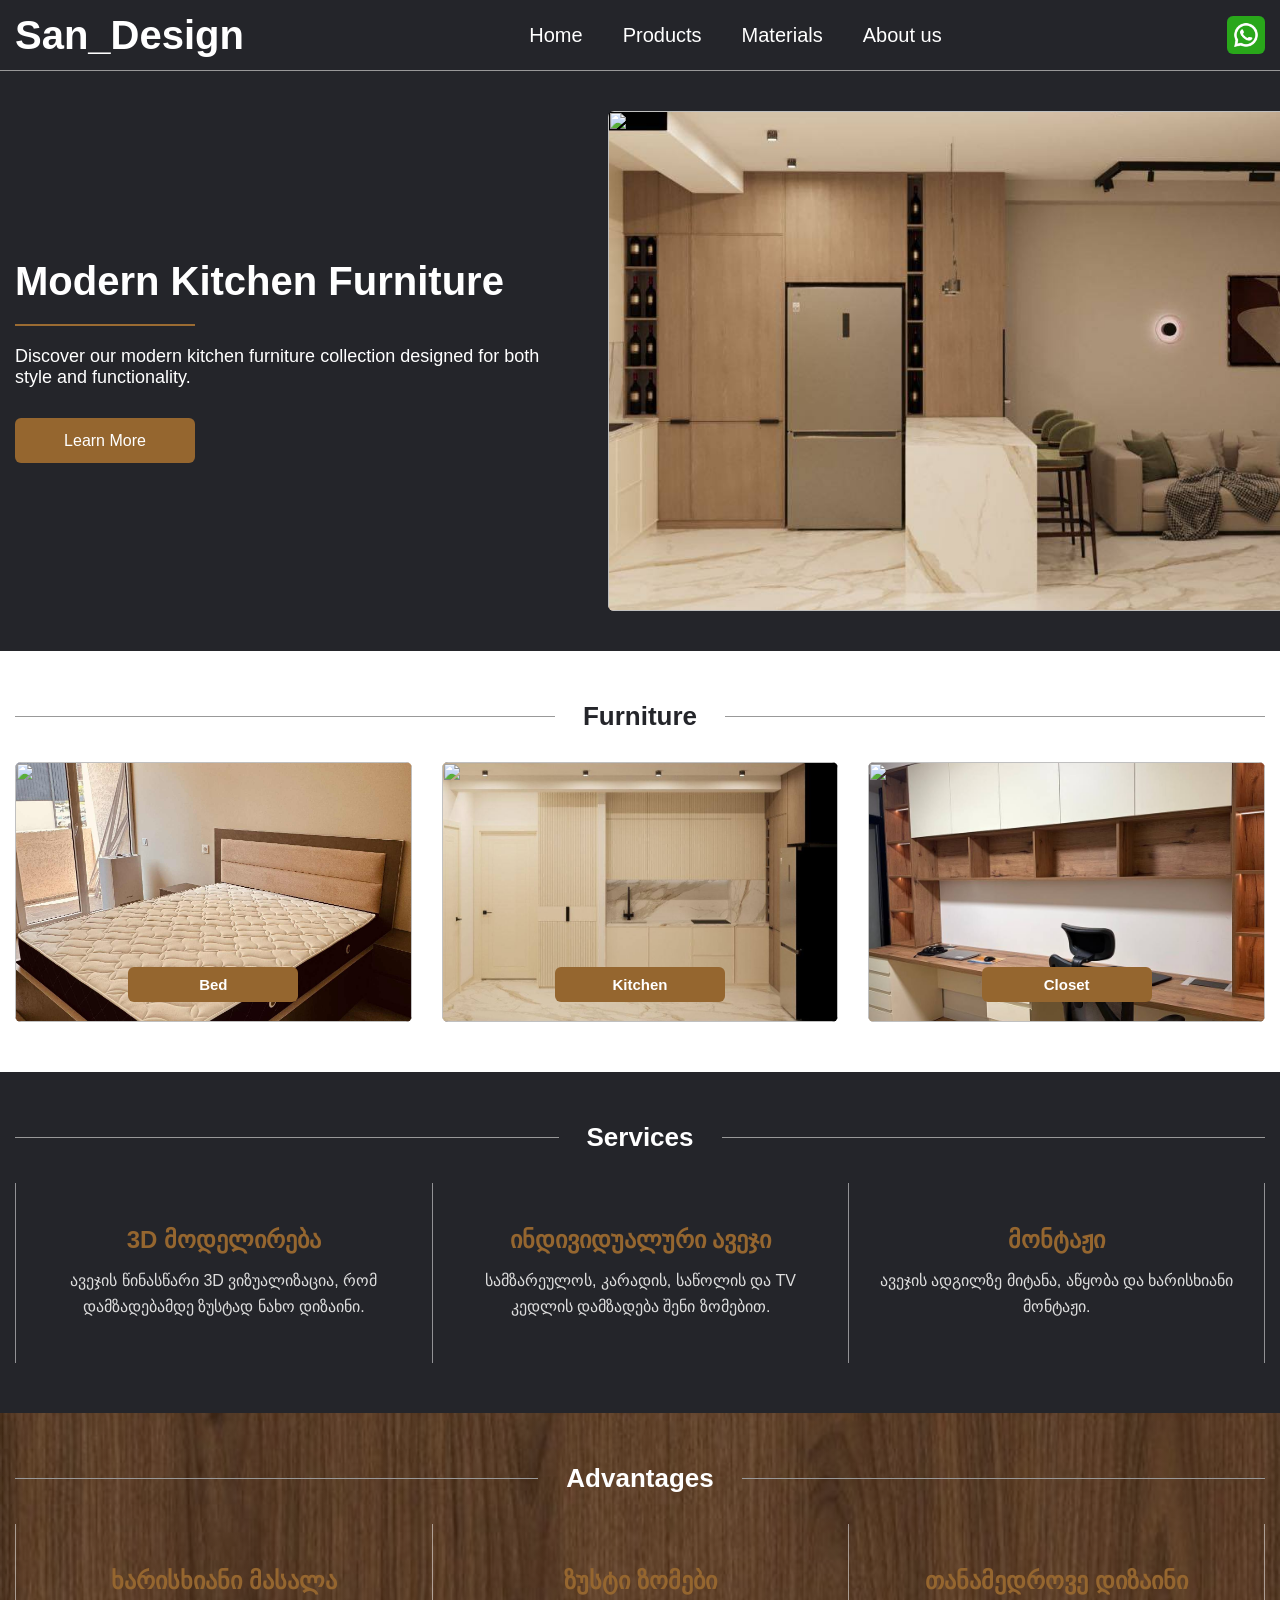
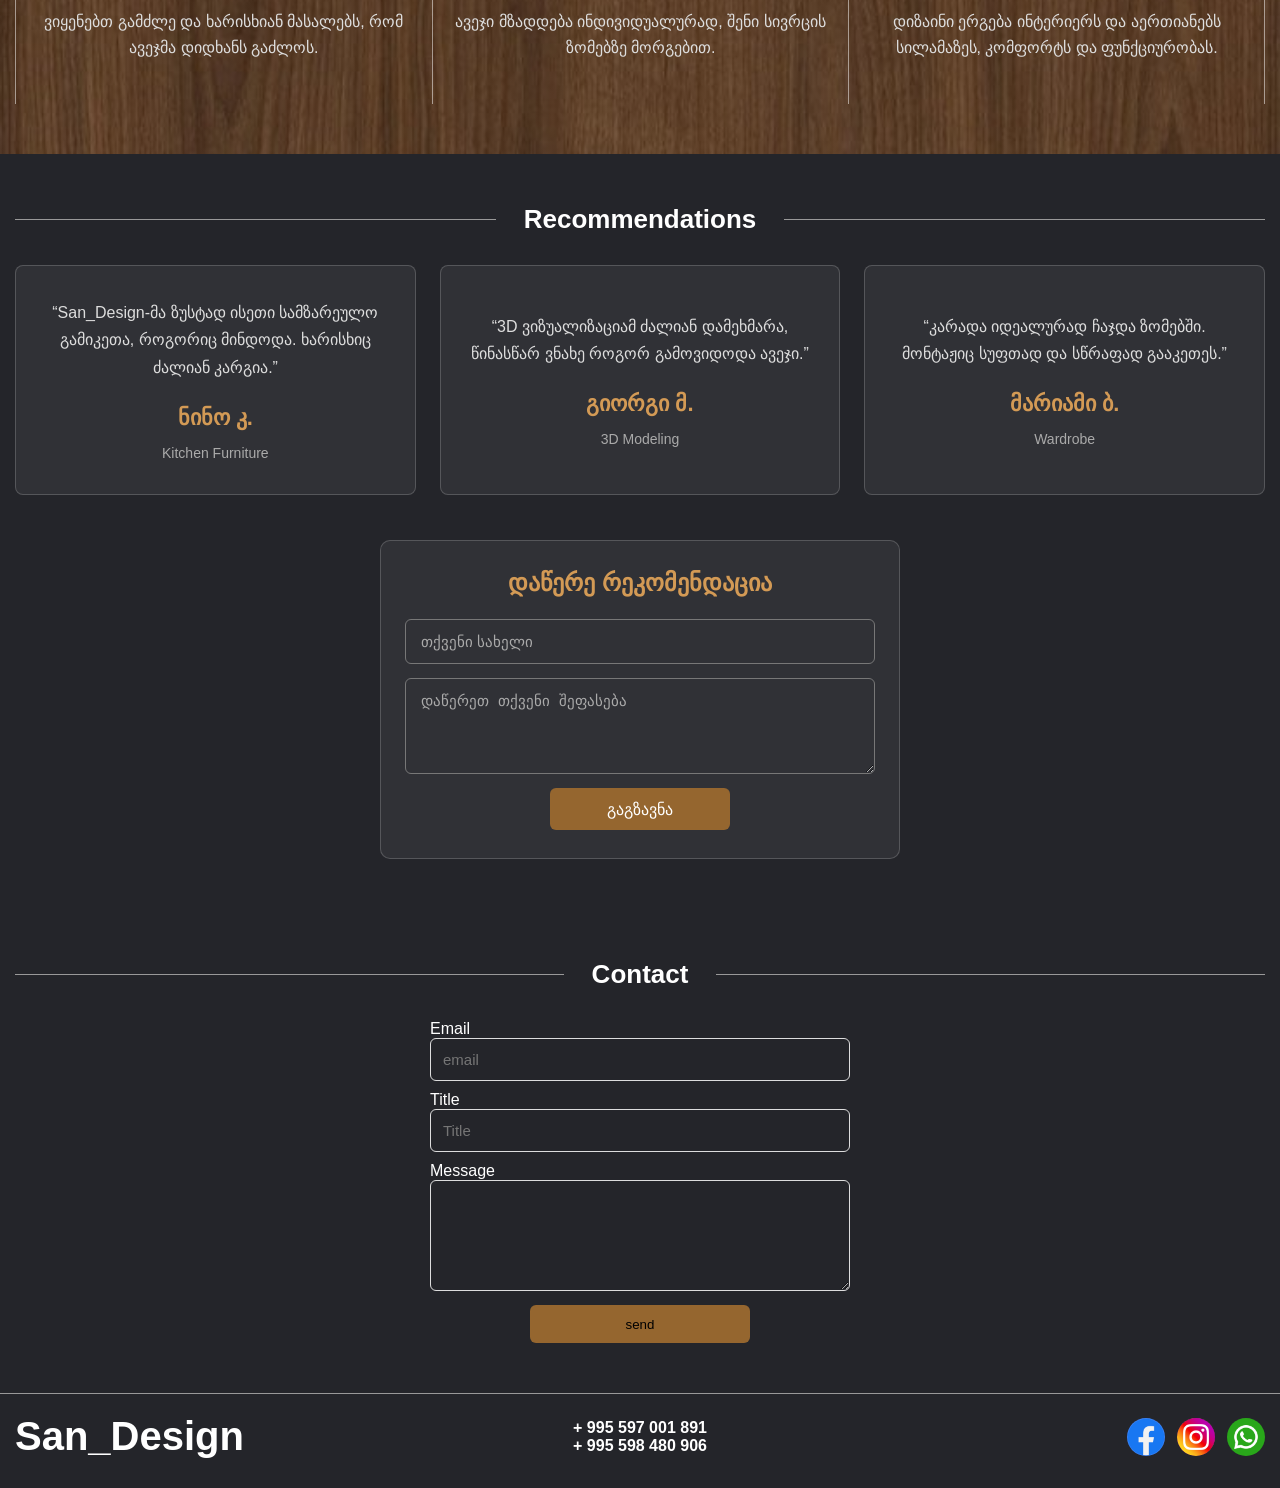
==== index.html @ 6cd6d742 "Update index.html" ====
<!DOCTYPE html>
<html lang="ka">
<head>
  <meta charset="UTF-8" />
  <meta name="viewport" content="width=device-width, initial-scale=1.0" />
  <title>San_Design</title>
  <link rel="stylesheet" href="style.css" />
</head>
<body>

<header class="site-header">
  <div class="container header-inner">
    <a href="#" class="logo">San_Design</a>

    <nav class="nav" aria-label="Main navigation">
      <a href="#">Home</a>
      <a href="#">Products</a>
      <a href="#">Materials</a>
      <a href="#">About us</a>
    </nav>

    <a href="https://wa.me/995597001891" class="whatsapp" aria-label="WhatsApp"></a>
  </div>
</header>

<main>
  <section class="hero">
    <div class="container hero-grid">
      <div class="hero-content">
        <h1>Modern Kitchen Furniture</h1>
        <div class="line"></div>
        <p>Discover our modern kitchen furniture collection   
        designed for both style and functionality.</p>
        <a href="#" class="btn">Learn More</a>
      </div>

      <div class="hero-image">
        <img src="images/kitchen.jpg" alt="" />
      </div>
    </div>
  </section>

  <section class="section light">
  <div class="container">
    <h2 class="section-title">Furniture</h2>

    <div class="cards three">
      <article class="card">
        <img src="images/wardrobe.jpg" alt="" />
        <a href="#" class="small-btn">Bed</a>
      </article>

      <article class="card">
        <img src="images/bed.jpg" alt="" />
        <a href="#" class="small-btn">Kitchen</a>
      </article>

      <article class="card">
        <img src="images/closet.jpg" alt="" />
        <a href="#" class="small-btn">Closet</a>
      </article>
    </div>
  </div>
</section>

<section class="section dark">
  <div class="container">
    <h2 class="section-title">Services</h2>

    <div class="features">
      <article class="feature service-card">
        <h3>3D მოდელირება</h3>
        <p>ავეჯის წინასწარი 3D ვიზუალიზაცია, რომ დამზადებამდე ზუსტად ნახო დიზაინი.</p>
      </article>

      <article class="feature service-card">
        <h3>ინდივიდუალური ავეჯი</h3>
        <p>სამზარეულოს, კარადის, საწოლის და TV კედლის დამზადება შენი ზომებით.</p>
      </article>

      <article class="feature service-card">
        <h3>მონტაჟი</h3>
        <p>ავეჯის ადგილზე მიტანა, აწყობა და ხარისხიანი მონტაჟი.</p>
      </article>
    </div>
  </div>
</section>

  <section class="section wood">
  <div class="container">
    <h2 class="section-title">Advantages</h2>

    <div class="features">
      <article class="feature service-card">
        <h3>ხარისხიანი მასალა</h3>
        <p>ვიყენებთ გამძლე და ხარისხიან მასალებს, რომ ავეჯმა დიდხანს გაძლოს.</p>
      </article>

      <article class="feature service-card">
        <h3>ზუსტი ზომები</h3>
        <p>ავეჯი მზადდება ინდივიდუალურად, შენი სივრცის ზომებზე მორგებით.</p>
      </article>

      <article class="feature service-card">
        <h3>თანამედროვე დიზაინი</h3>
        <p>დიზაინი ერგება ინტერიერს და აერთიანებს სილამაზეს, კომფორტს და ფუნქციურობას.</p>
      </article>
    </div>
  </div>
</section>

<section class="section dark">
  <div class="container">
    <h2 class="section-title">Recommendations</h2>

    <div class="recommendations">
      <article class="recommend-card">
        <p>
          “San_Design-მა ზუსტად ისეთი სამზარეულო გამიკეთა, როგორიც მინდოდა.
          ხარისხიც ძალიან კარგია.”
        </p>

        <h3>ნინო კ.</h3>
        <span>Kitchen Furniture</span>
      </article>

      <article class="recommend-card">
        <p>
          “3D ვიზუალიზაციამ ძალიან დამეხმარა, წინასწარ ვნახე როგორ გამოვიდოდა
          ავეჯი.”
        </p>

        <h3>გიორგი მ.</h3>
        <span>3D Modeling</span>
      </article>

      <article class="recommend-card">
        <p>
          “კარადა იდეალურად ჩაჯდა ზომებში. მონტაჟიც სუფთად და სწრაფად გააკეთეს.”
        </p>

        <h3>მარიამი ბ.</h3>
        <span>Wardrobe</span>
      </article>
    </div>

    <form class="review-form">
      <h3>დაწერე რეკომენდაცია</h3>

      <input type="text" placeholder="თქვენი სახელი" />

      <textarea rows="4" placeholder="დაწერეთ თქვენი შეფასება"></textarea>

      <button type="submit">გაგზავნა</button>
    </form>
  </div>
</section>

  <section class="section dark contact-section">
    <div class="container">
      <h2 class="section-title">Contact</h2>

      <form class="contact-form">
        <label>
          <span class="sr-only">Email</span>
          <input type="email" placeholder="email" />
        </label>

        <label>
          <span class="sr-only">Title</span>
          <input type="text" placeholder="Title" />
        </label>

        <label>
          <span class="sr-only">Message</span>
          <textarea rows="5"></textarea>
        </label>

        <button type="submit" class="btn form-btn">send</button>
      </form>
    </div>
  </section>
</main>

<footer class="site-footer">
  <div class="container footer-inner">
    <a href="#" class="logo">San_Design</a>

    <address class="phones">
       + 995 597 001 891<br/>
       + 995 598 480 906
    </address>

    <div class="socials">
      <a href="https://www.facebook.com/chveniaveji" aria-label="Facebook"></a>
      <a href="https://www.instagram.com/san_design_wood/" aria-label="Instagram"></a>
      <a href="https://wa.me/995597001891" aria-label="WhatsApp"></a>
    </div>
  </div>
</footer>

</body>
</html>
</html>
---- style.css ----
* {
  margin: 0;
  padding: 0;
  box-sizing: border-box;
}

body {
  background: #24252a;
  color: #fff;
  font-family: Arial, sans-serif;
}

a {
  text-decoration: none;
  color: inherit;
}

.container {
  width: min(100% - 30px, 1280px);
  margin: 0 auto;
}

/* HEADER */

.site-header {
  border-bottom: 1px solid #999;
  background: #24252a;
}

.header-inner {
  min-height: 70px;
  display: flex;
  align-items: center;
  justify-content: space-between;
}

.logo {
  font-size: 40px;
  font-weight: 800;
}

.nav {
  display: flex;
  gap: 40px;
}

.nav a {
  font-size: 20px;
}

.whatsapp {
  width: 38px;
  height: 38px;
  background: #22c55e url("images/whatsapp.png") center / 100% no-repeat;
  border-radius: 6px;
}

/* HERO */

.hero {
  padding: 40px 0;
}

.hero-grid {
  display: grid;
  grid-template-columns: 45% 55%;
  align-items: center;
  gap: 30px;
}

.hero-content h1 {
  font-size: 40px;
  margin-bottom: 20px;
}

.line {
  width: 180px;
  height: 2px;
  background: #9a6b32;
  margin-bottom: 20px;
}

.hero-content p {
  font-size: 18px;
  margin-bottom: 30px;
}

.btn {
  width: 180px;
  height: 45px;
  background: #95662f;
  border-radius: 6px;
  text-align: center;

  display: flex;
  align-items: center;
  justify-content: center;

  transition: 0.6s;
}

.btn:hover {
  background: #3f2607;
}

.hero-image {
  height: 500px;
  background: url("images/1.jpg") center / cover no-repeat;
  border-radius: 6px;
  overflow: hidden;
}

.hero-image img {
  width: 100%;
  height: 100%;
  object-fit: cover;
  display: block;
}

/* SECTIONS */

.section {
  padding: 50px 0;
}

.light {
  background: #ffffff;
  color: #24252a;
}

.dark {
  background: #24252a;
}

.wood {
  background:
    linear-gradient(
      rgba(50, 30, 10, 0.35),
      rgba(50, 30, 10, 0.35)
    ),
    url("images/foni.jpg") center / cover no-repeat;
}

.section-title {
  display: flex;
  align-items: center;
  justify-content: center;
  gap: 28px;
  font-size: 26px;
  margin-bottom: 30px;
  text-align: center;
}

.section-title::before,
.section-title::after {
  content: "";
  flex: 1;
  height: 1px;
  background: #999;
  opacity: 1;
}

/* FURNITURE */

.cards {
  display: grid;
  gap: 30px;
}

.three {
  grid-template-columns: repeat(3, 1fr);
}

.card {
  position: relative;
  height: 260px;
  border-radius: 6px;
  overflow: hidden;
  background-size: cover;
  background-position: center;
  background-repeat: no-repeat;
  
}

.card img {
  width: 100%;
  height: 100%;
  object-fit: cover;
  display: block;
}

/* თუ img არ გამოჩნდა, background ფოტოებიც იმუშავებს */
.cards .card:nth-child(1) {
  background-image: url("images/2.jpg");
}

.cards .card:nth-child(2) {
  background-image: url("images/3.jpg");
}

.cards .card:nth-child(3) {
  background-image: url("images/4.jpg");
}

.small-btn {
  width: 170px;
  height: 35px;
  background: #95662f;
  border-radius: 6px;
  position: absolute;
  left: 50%;
  bottom: 20px;
  transform: translateX(-50%);

  display: flex;
  align-items: center;
  justify-content: center;

  color: #fff;
  font-size: 15px;
  font-weight: 700;

  transition: 0.6s;
}

.small-btn:hover {
  background: #3f2607;
}

/* SERVICES / ADVANTAGES */

.features {
  display: grid;
  grid-template-columns: repeat(3, 1fr);
  min-height: 180px;
}

.feature {
  min-height: 180px;
  border-left: 1px solid rgba(255, 255, 255, 0.5);
}

.feature:last-child {
  border-right: 1px solid rgba(255, 255, 255, 0.5);
}

/* SERVICES CARDS */

.service-card {
  padding: 28px 22px;
  display: flex;
  flex-direction: column;
  justify-content: center;
  gap: 14px;
  text-align: center;
  transition: 0.5s;
}

.service-card h3 {
  font-size: 24px;
  color: #95662f;
}

.service-card p {
  font-size: 16px;
  line-height: 1.6;
  color: #ddd;
}

.service-card:hover {
  background: rgba(149, 102, 47, 0.15);
}

/* ADVANTAGES */

.advantages {
  gap: 24px;
}

.advantage-card {
  min-height: 210px;
  padding: 30px 24px;
  border: 1px solid rgba(255, 255, 255, 0.5);
  border-radius: 8px;
  background: rgba(36, 37, 42, 0.55);
  backdrop-filter: blur(3px);
  text-align: center;

  display: flex;
  flex-direction: column;
  justify-content: center;
  gap: 14px;

  transition: 0.5s;
}

.advantage-card h3 {
  font-size: 24px;
  color: #d39a55;
}

.advantage-card p {
  font-size: 16px;
  line-height: 1.6;
  color: #f1f1f1;
}

.advantage-card:hover {
  background: rgba(149, 102, 47, 0.35);
  transform: translateY(-6px);
}

/* RECOMMENDATIONS */

.recommendations {
  display: grid;
  grid-template-columns: repeat(3, 1fr);
  gap: 24px;
}

.recommend-card {
  min-height: 230px;
  padding: 30px 24px;
  border-radius: 8px;
  background: rgba(255, 255, 255, 0.06);
  border: 1px solid rgba(255, 255, 255, 0.18);
  text-align: center;

  display: flex;
  flex-direction: column;
  justify-content: center;
  gap: 14px;

  transition: 0.5s;
}

.recommend-card p {
  font-size: 16px;
  line-height: 1.7;
  color: #ddd;
}

.recommend-card h3 {
  font-size: 22px;
  color: #d39a55;
  margin-top: 10px;
}

.recommend-card span {
  font-size: 14px;
  color: #aaa;
}

.recommend-card:hover {
  background: rgba(149, 102, 47, 0.18);
  transform: translateY(-6px);
}

/* REVIEW FORM */

.review-form {
  max-width: 520px;
  margin: 45px auto 0;
  padding: 28px 24px;
  border-radius: 10px;
  background: rgba(255, 255, 255, 0.06);
  border: 1px solid rgba(255, 255, 255, 0.18);

  display: grid;
  gap: 14px;
}

.review-form h3 {
  text-align: center;
  font-size: 24px;
  color: #d39a55;
  margin-bottom: 8px;
}

.review-form input,
.review-form textarea {
  width: 100%;
  padding: 13px 15px;
  border-radius: 6px;
  border: 1px solid #777;
  background: transparent;
  color: #fff;
  font-size: 15px;
  outline: none;
}

.review-form input::placeholder,
.review-form textarea::placeholder {
  color: #aaa;
}

.review-form input:focus,
.review-form textarea:focus {
  border-color: #d39a55;
}

.review-form button {
  width: 180px;
  height: 42px;
  margin: 0 auto;
  border: none;
  border-radius: 6px;
  background: #95662f;
  color: #fff;
  font-size: 16px;
  cursor: pointer;
  transition: 0.5s;
}

.review-form button:hover {
  background: #3f2607;
}

/* CONTACT */

.contact-form {
  width: 420px;
  margin: 0 auto;
  display: grid;
  gap: 10px;
}

input,
textarea {
  width: 100%;
  background: transparent;
  border: 1px solid #ddd;
  border-radius: 6px;
  color: #fff;
  padding: 12px;
  font-size: 15px;
}

.form-btn {
  width: 220px;
  height: 38px;
  background: #95662f;
  border: none;
  border-radius: 6px;
  margin: 0 auto;
  cursor: pointer;
}

/* FOOTER */

.site-footer {
  border-top: 1px solid #999;
  padding: 20px 0;
}

.footer-inner {
  display: grid;
  grid-template-columns: 1fr auto 1fr;
  align-items: center;
}

.phones {
  font-style: normal;
  font-size: 16px;
  font-weight: 700;
}

.socials {
  display: flex;
  justify-content: flex-end;
  gap: 12px;
}

.socials a {
  width: 38px;
  height: 38px;
  border-radius: 50%;
  display: block;
  background: #3b82f6 url("images/facebook.png") center / 100% no-repeat;
}

.socials a:nth-child(2) {
  background: #ec4899 url("images/instagram.png") center / 100% no-repeat;
}

.socials a:nth-child(3) {
  background: #22c55e url("images/whatsapp.png") center / 100% no-repeat;
}

/* MOBILE */

@media (max-width: 768px) {
  .logo {
    font-size: 28px;
  }

  .nav {
    display: none;
  }

  .hero {
    padding: 30px 0;
  }

  .hero-grid {
    grid-template-columns: 1fr;
  }

  .hero-image {
    height: 280px;
  }

  .three {
    grid-template-columns: 1fr;
  }

  .features {
    grid-template-columns: 1fr;
    gap: 20px;
  }

  .feature {
    min-height: 100px;
    border: 1px solid rgba(255, 255, 255, 0.95);
  }

  .feature:last-child {
    border-right: 1px solid rgba(255, 255, 255, 0.95);
  }

  .service-card {
    min-height: 150px;
  }

  .advantage-card {
    min-height: 160px;
  }

  .advantage-card:hover {
    transform: none;
  }

  .recommendations {
    grid-template-columns: 1fr;
  }

  .recommend-card {
    min-height: 190px;
  }

  .recommend-card:hover {
    transform: none;
  }

  .review-form {
    max-width: 100%;
    padding: 24px 18px;
  }

  .review-form button {
    width: 100%;
  }

  .contact-form {
    width: 100%;
  }

  .footer-inner {
    grid-template-columns: 1fr;
    gap: 20px;
    text-align: center;
  }

  .socials {
    justify-content: center;
  }

  
}
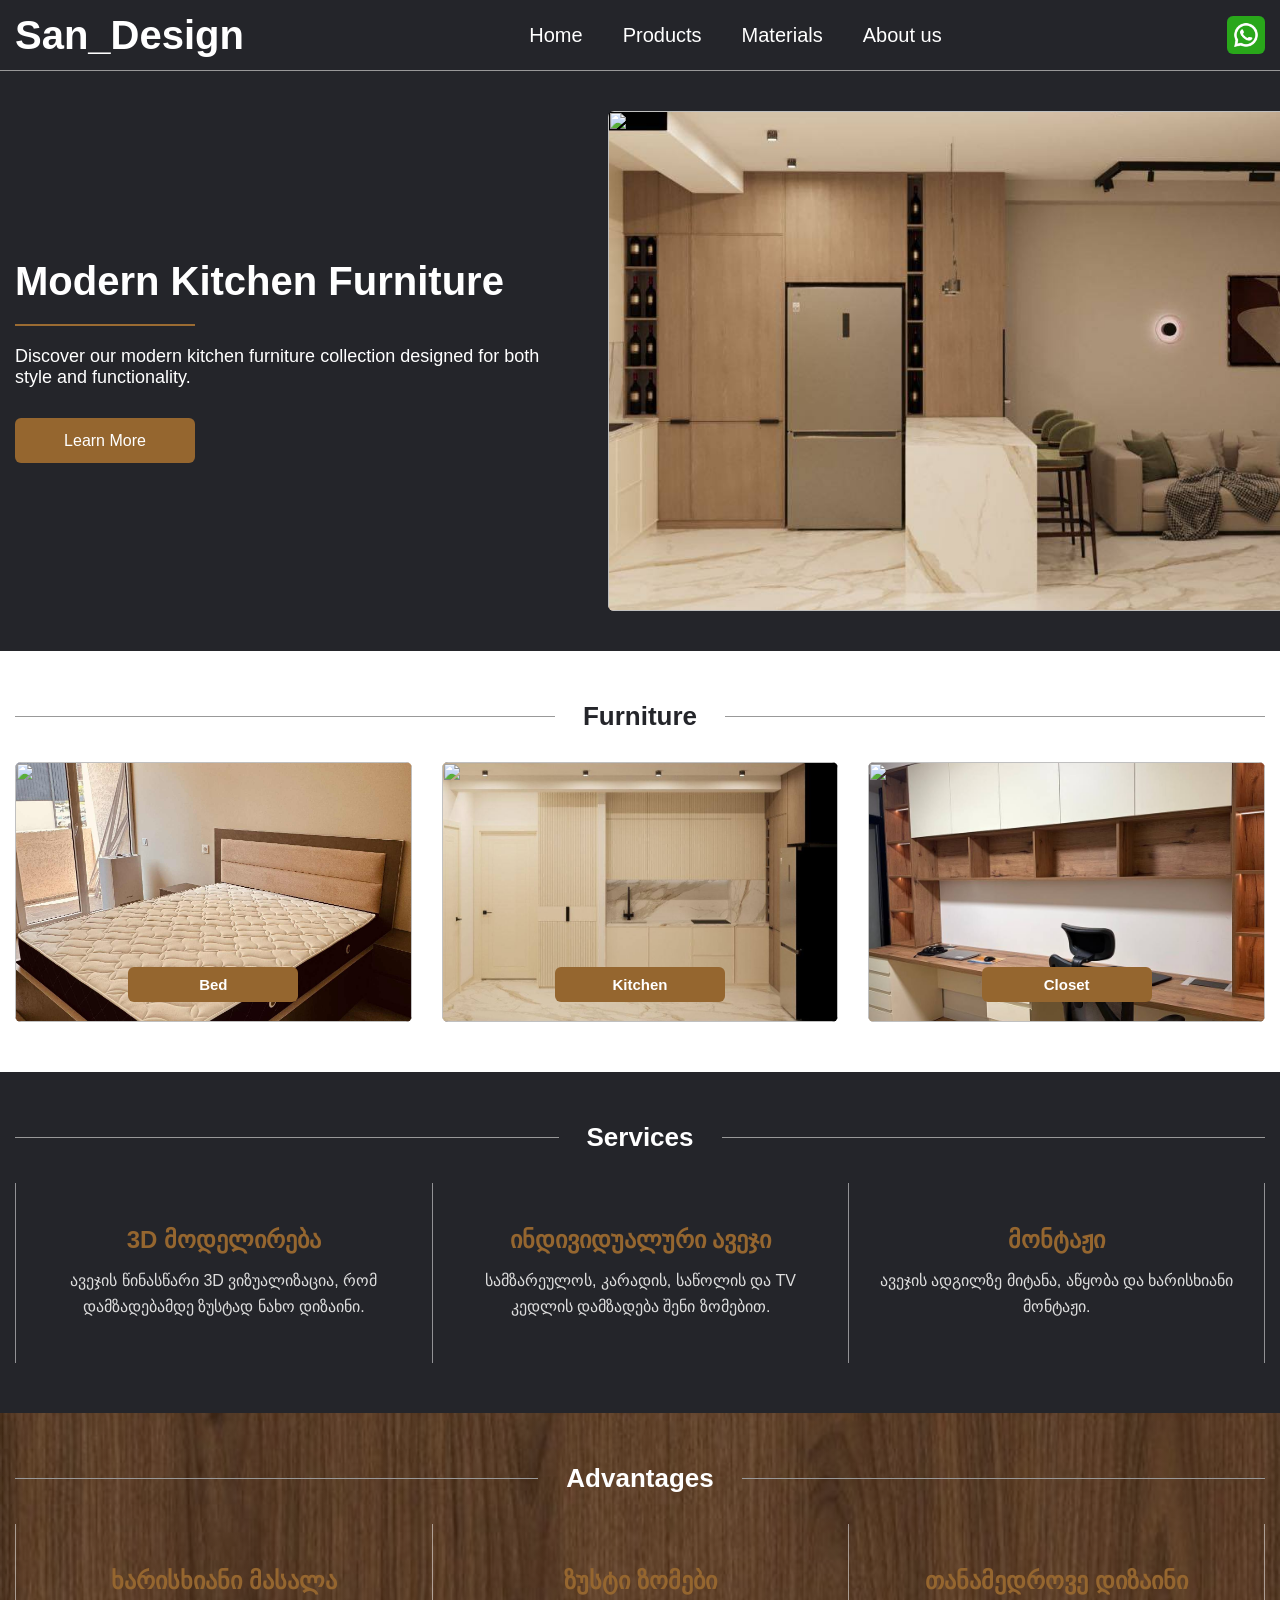
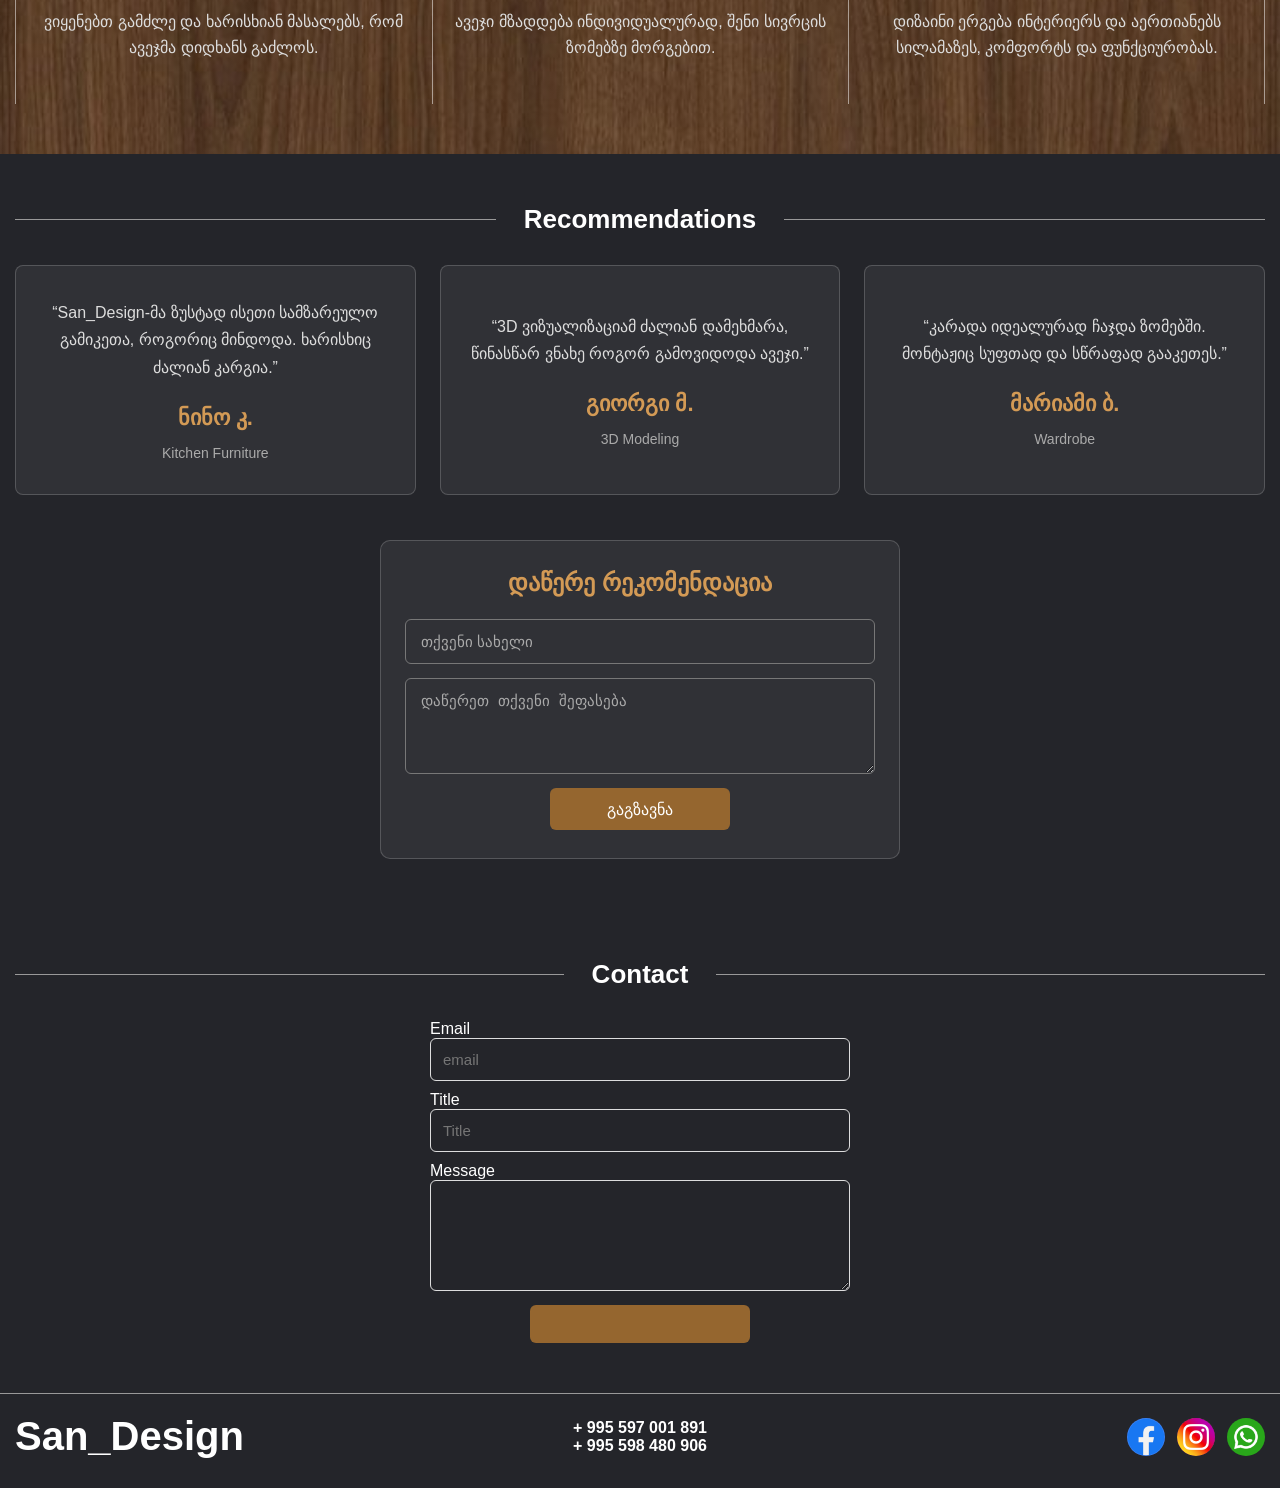
==== commit ea2c8750: "Update index.html" ====
--- a/index.html
+++ b/index.html
@@ -176,7 +176,7 @@
           <textarea rows="5"></textarea>
         </label>
 
-        <button type="submit" class="btn form-btn">send</button>
+        <button type="submit" class="btn form-btn"></button>
       </form>
     </div>
   </section>
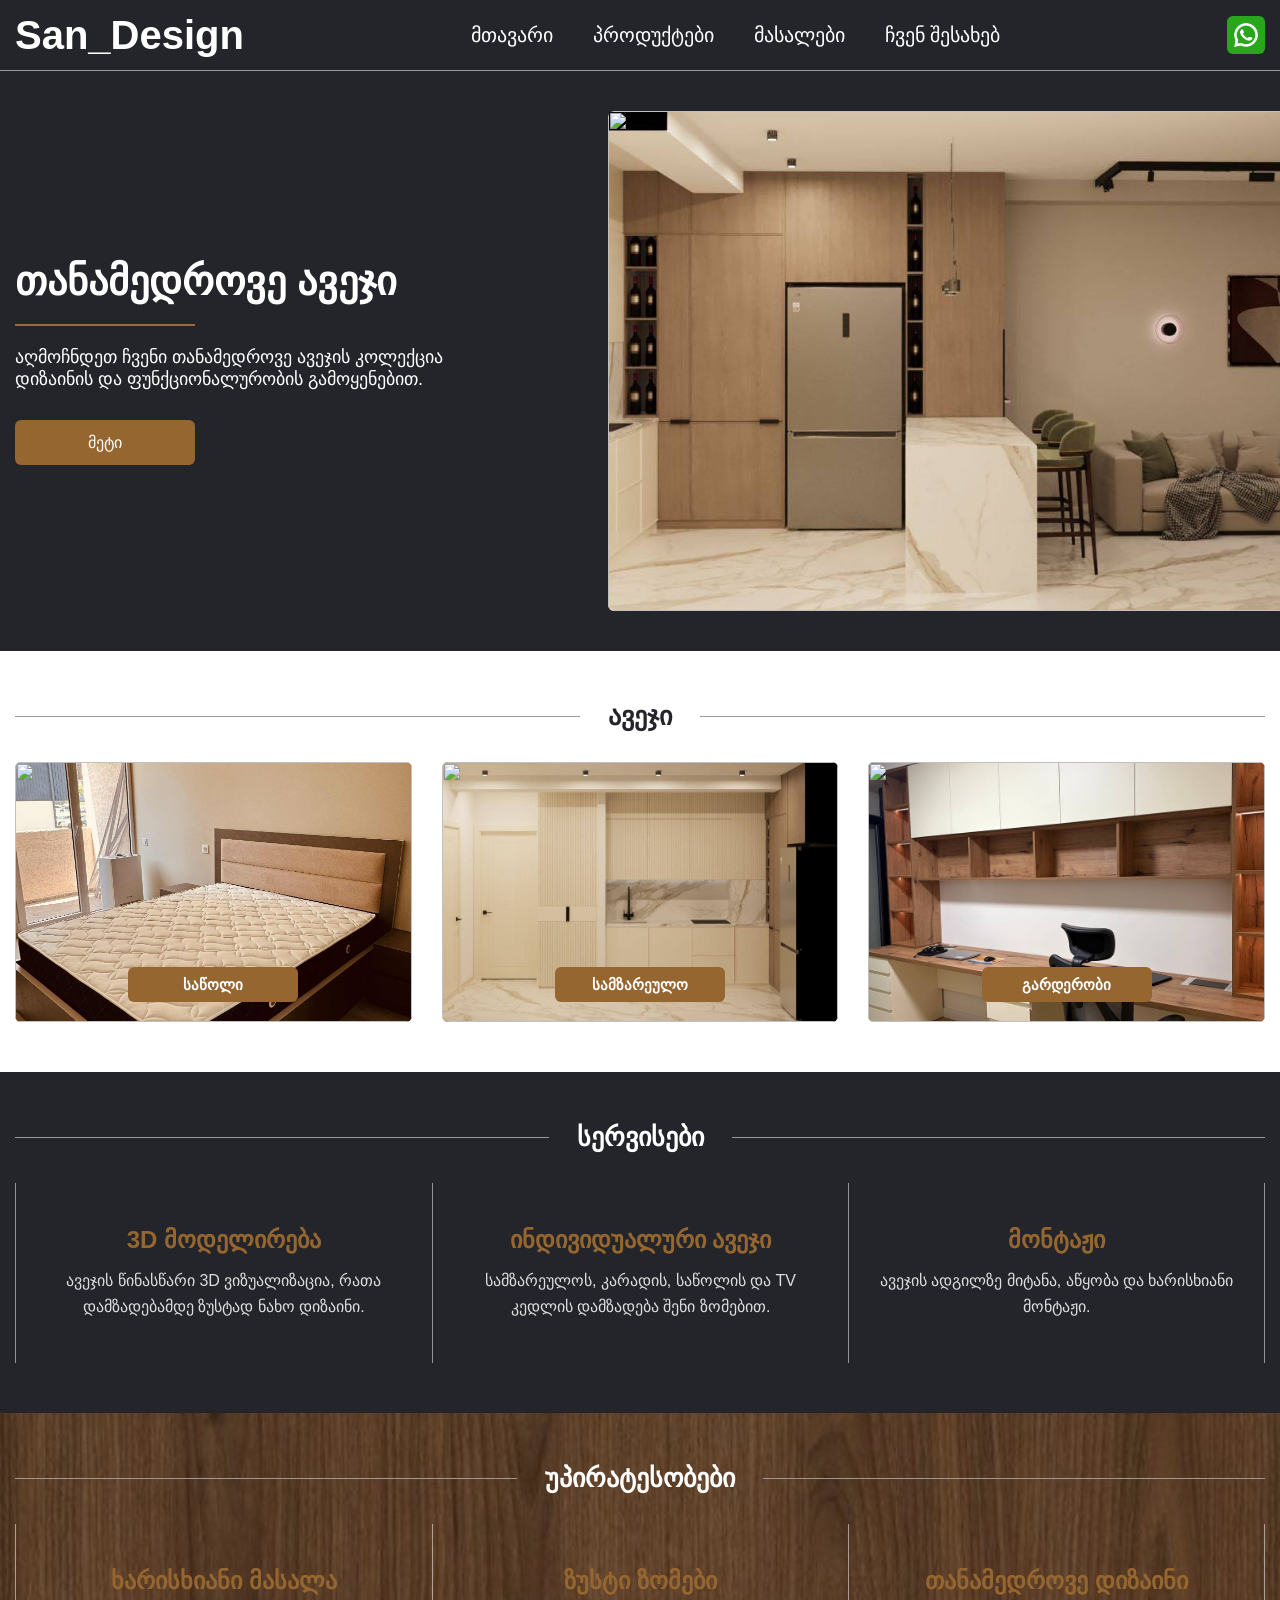
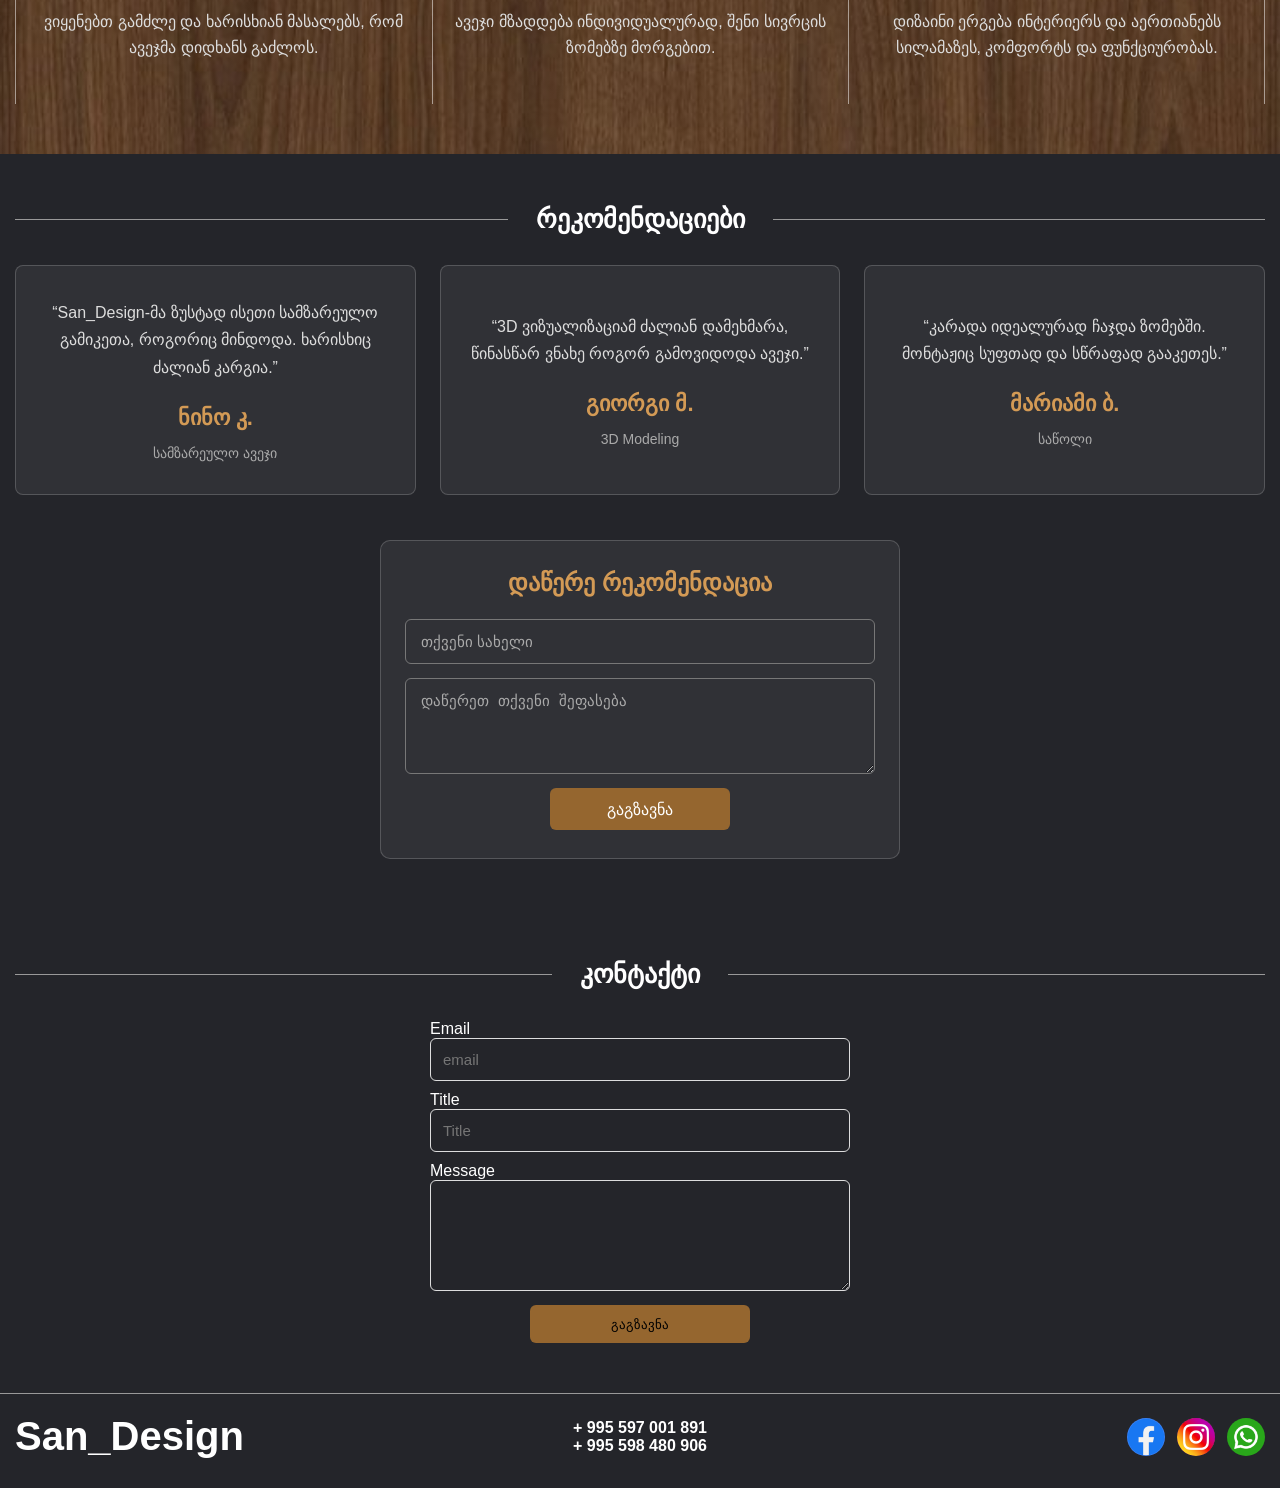
==== commit 2b274c0c: "Update index.html" ====
--- a/index.html
+++ b/index.html
@@ -13,10 +13,10 @@
     <a href="#" class="logo">San_Design</a>
 
     <nav class="nav" aria-label="Main navigation">
-      <a href="#">Home</a>
-      <a href="#">Products</a>
-      <a href="#">Materials</a>
-      <a href="#">About us</a>
+      <a href="#">მთავარი</a>
+      <a href="#">პროდუქტები</a>
+      <a href="#">მასალები</a>
+      <a href="#">ჩვენ შესახებ</a>
     </nav>
 
     <a href="https://wa.me/995597001891" class="whatsapp" aria-label="WhatsApp"></a>
@@ -27,11 +27,11 @@
   <section class="hero">
     <div class="container hero-grid">
       <div class="hero-content">
-        <h1>Modern Kitchen Furniture</h1>
+        <h1>თანამედროვე ავეჯი</h1>
         <div class="line"></div>
-        <p>Discover our modern kitchen furniture collection   
-        designed for both style and functionality.</p>
-        <a href="#" class="btn">Learn More</a>
+        <p>აღმოჩნდეთ ჩვენი თანამედროვე ავეჯის კოლექცია <br/>    
+        დიზაინის და ფუნქციონალურობის გამოყენებით.</p>
+        <a href="#" class="btn">მეტი</a>
       </div>
 
       <div class="hero-image">
@@ -42,22 +42,22 @@
 
   <section class="section light">
   <div class="container">
-    <h2 class="section-title">Furniture</h2>
+    <h2 class="section-title">ავეჯი</h2>
 
     <div class="cards three">
       <article class="card">
         <img src="images/wardrobe.jpg" alt="" />
-        <a href="#" class="small-btn">Bed</a>
+        <a href="#" class="small-btn">საწოლი</a>
       </article>
 
       <article class="card">
         <img src="images/bed.jpg" alt="" />
-        <a href="#" class="small-btn">Kitchen</a>
+        <a href="#" class="small-btn">სამზარეულო</a>
       </article>
 
       <article class="card">
         <img src="images/closet.jpg" alt="" />
-        <a href="#" class="small-btn">Closet</a>
+        <a href="#" class="small-btn">გარდერობი</a>
       </article>
     </div>
   </div>
@@ -65,12 +65,13 @@
 
 <section class="section dark">
   <div class="container">
-    <h2 class="section-title">Services</h2>
+    <h2 class="section-title">სერვისები</h2>
 
     <div class="features">
       <article class="feature service-card">
         <h3>3D მოდელირება</h3>
-        <p>ავეჯის წინასწარი 3D ვიზუალიზაცია, რომ დამზადებამდე ზუსტად ნახო დიზაინი.</p>
+        <p>ავეჯის წინასწარი 3D ვიზუალიზაცია, 
+          რათა  დამზადებამდე ზუსტად ნახო დიზაინი.</p>
       </article>
 
       <article class="feature service-card">
@@ -88,7 +89,7 @@
 
   <section class="section wood">
   <div class="container">
-    <h2 class="section-title">Advantages</h2>
+    <h2 class="section-title">უპირატესობები</h2>
 
     <div class="features">
       <article class="feature service-card">
@@ -111,7 +112,7 @@
 
 <section class="section dark">
   <div class="container">
-    <h2 class="section-title">Recommendations</h2>
+    <h2 class="section-title">რეკომენდაციები</h2>
 
     <div class="recommendations">
       <article class="recommend-card">
@@ -121,7 +122,7 @@
         </p>
 
         <h3>ნინო კ.</h3>
-        <span>Kitchen Furniture</span>
+        <span>სამზარეულო ავეჯი</span>
       </article>
 
       <article class="recommend-card">
@@ -140,7 +141,7 @@
         </p>
 
         <h3>მარიამი ბ.</h3>
-        <span>Wardrobe</span>
+        <span>საწოლი</span>
       </article>
     </div>
 
@@ -158,7 +159,7 @@
 
   <section class="section dark contact-section">
     <div class="container">
-      <h2 class="section-title">Contact</h2>
+      <h2 class="section-title">კონტაქტი</h2>
 
       <form class="contact-form">
         <label>
@@ -176,7 +177,7 @@
           <textarea rows="5"></textarea>
         </label>
 
-        <button type="submit" class="btn form-btn"></button>
+        <button type="submit" class="btn form-btn">გაგზავნა</button>
       </form>
     </div>
   </section>
@@ -201,4 +202,3 @@
 
 </body>
 </html>
-</html>
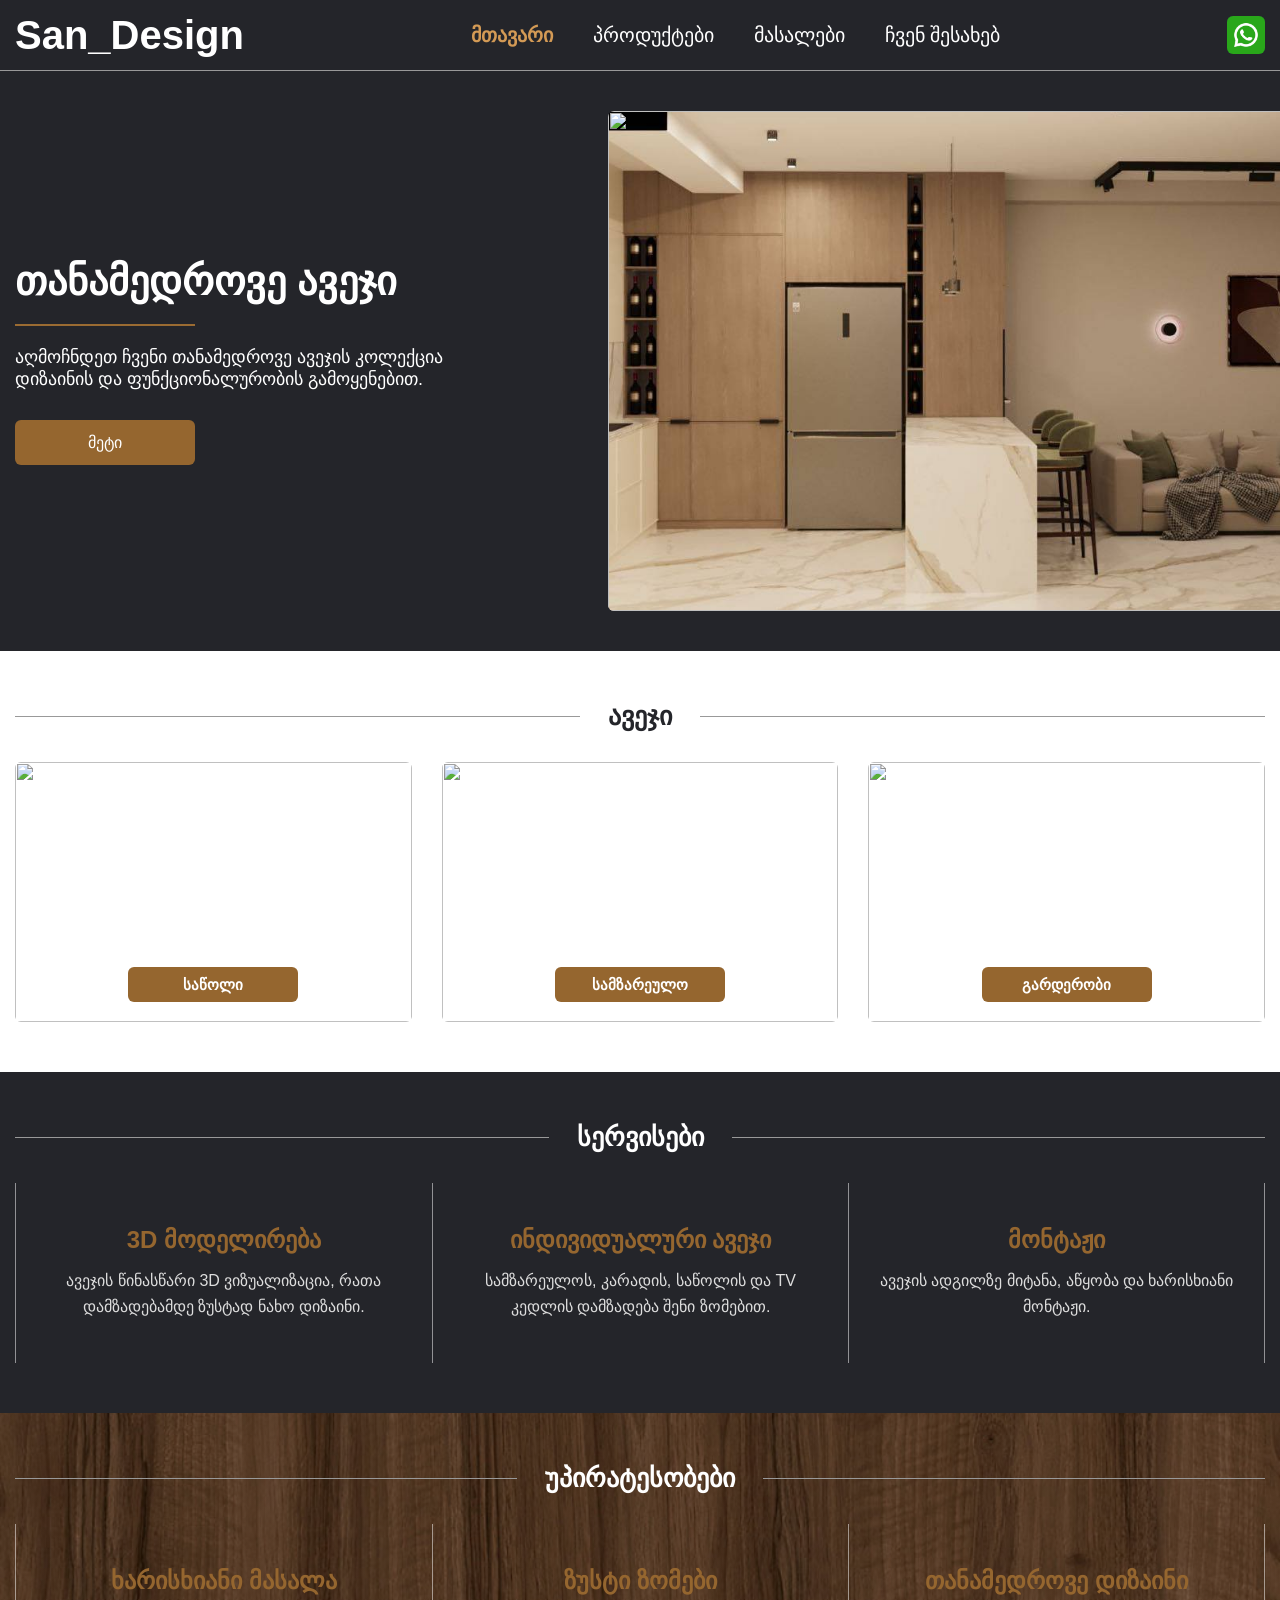
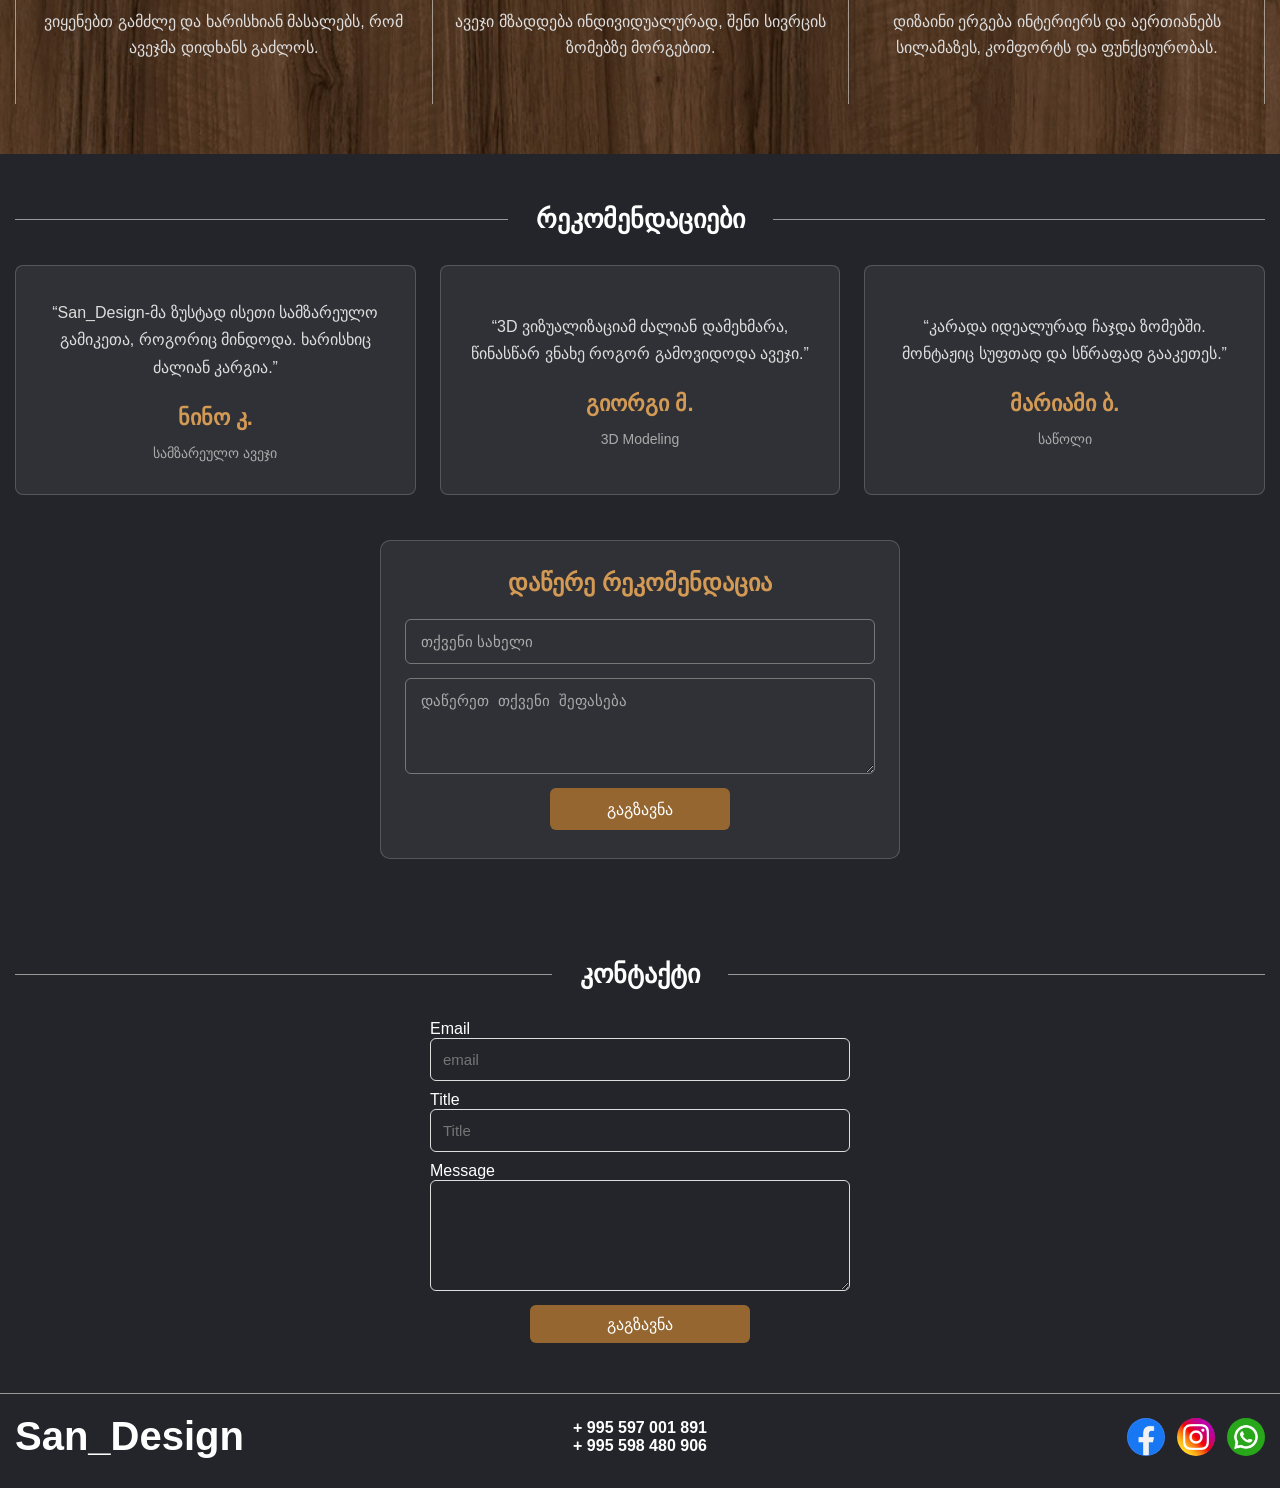
==== commit cba8fea8: "Add files via upload" ====
--- a/index.html
+++ b/index.html
@@ -5,6 +5,8 @@
   <meta name="viewport" content="width=device-width, initial-scale=1.0" />
   <title>San_Design</title>
   <link rel="stylesheet" href="style.css" />
+  <script src="script.js"></script>
+</body>
 </head>
 <body>
 
@@ -12,19 +14,18 @@
   <div class="container header-inner">
     <a href="#" class="logo">San_Design</a>
 
-    <nav class="nav" aria-label="Main navigation">
-      <a href="#">მთავარი</a>
-      <a href="#">პროდუქტები</a>
-      <a href="#">მასალები</a>
-      <a href="#">ჩვენ შესახებ</a>
-    </nav>
-
+<nav class="nav" aria-label="Main navigation">
+  <a href="./index.html" class="active-link">მთავარი</a>
+  <a href="./products.html">პროდუქტები</a>
+  <a href="./materials.html">მასალები</a>
+  <a href="./about.html">ჩვენ შესახებ</a>
+</nav>
     <a href="https://wa.me/995597001891" class="whatsapp" aria-label="WhatsApp"></a>
   </div>
 </header>
 
 <main>
-  <section class="hero">
+  <section class="hero" id="home">
     <div class="container hero-grid">
       <div class="hero-content">
         <h1>თანამედროვე ავეჯი</h1>
@@ -40,7 +41,7 @@
     </div>
   </section>
 
-  <section class="section light">
+  <section class="section light" id="products">
   <div class="container">
     <h2 class="section-title">ავეჯი</h2>
 
@@ -63,7 +64,7 @@
   </div>
 </section>
 
-<section class="section dark">
+<section class="section dark" id="materials">
   <div class="container">
     <h2 class="section-title">სერვისები</h2>
 
@@ -110,7 +111,7 @@
   </div>
 </section>
 
-<section class="section dark">
+<section class="section dark" id="about">
   <div class="container">
     <h2 class="section-title">რეკომენდაციები</h2>
 
@@ -201,4 +202,4 @@
 </footer>
 
 </body>
-</html>
+</html>
--- a/style.css
+++ b/style.css
@@ -138,7 +138,7 @@
       rgba(50, 30, 10, 0.35),
       rgba(50, 30, 10, 0.35)
     ),
-    url("images/foni.jpg") center / cover no-repeat;
+    url("images/sorrento.jpg") center / cover no-repeat;
 }
 
 .section-title {
@@ -191,15 +191,15 @@
 
 /* თუ img არ გამოჩნდა, background ფოტოებიც იმუშავებს */
 .cards .card:nth-child(1) {
-  background-image: url("images/2.jpg");
+  background-image: url("images/  .jpg");
 }
 
 .cards .card:nth-child(2) {
-  background-image: url("images/3.jpg");
+  background-image: url("images/  .jpg");
 }
 
 .cards .card:nth-child(3) {
-  background-image: url("images/4.jpg");
+  background-image: url("images/  .jpg");
 }
 
 .small-btn {
@@ -444,6 +444,20 @@
   border-radius: 6px;
   margin: 0 auto;
   cursor: pointer;
+
+  color: #fff;
+  font-size: 16px;
+
+
+  display: flex;
+  align-items: center;
+  justify-content: center;
+
+  transition: 0.6s;
+}
+
+.form-btn:hover {
+  background: #3f2607;
 }
 
 /* FOOTER */
@@ -577,3 +591,362 @@
 
   
 }
+
+
+
+
+
+
+
+
+/* ACTIVE NAV LINK */
+
+.active-link {
+  color: #d39a55;
+}
+
+/* PRODUCTS PAGE */
+
+.products-hero {
+  padding: 80px 0;
+  background: #24252a;
+  text-align: center;
+}
+
+.products-hero h1 {
+  font-size: 46px;
+  margin-bottom: 18px;
+  color: #fff;
+}
+
+.products-hero p {
+  max-width: 720px;
+  margin: 0 auto;
+  font-size: 18px;
+  line-height: 1.7;
+  color: #ddd;
+}
+
+.products-section {
+  background: #24252a;
+  color: #fff;
+}
+
+.product-grid {
+  display: grid;
+  grid-template-columns: repeat(3, 1fr);
+  gap: 28px;
+}
+
+.product-card {
+  background: #1b1c20;
+  border-radius: 10px;
+  overflow: hidden;
+  border: 1px solid rgba(149, 102, 47, 0.35);
+  box-shadow: 0 10px 25px rgba(0, 0, 0, 0.35);
+  transition: 0.5s;
+}
+
+.product-card:hover {
+  transform: translateY(-8px);
+  border-color: #95662f;
+  background: #202126;
+}
+
+.product-card img {
+  width: 100%;
+  height: 240px;
+  object-fit: cover;
+  display: block;
+}
+
+.product-info {
+  padding: 24px 20px;
+  color: #fff;
+  text-align: center;
+}
+
+.product-info h3 {
+  font-size: 24px;
+  color: #d39a55;
+  margin-bottom: 12px;
+}
+
+.product-info p {
+  font-size: 15px;
+  line-height: 1.6;
+  color: #ddd;
+  margin-bottom: 20px;
+}
+
+.product-btn {
+  width: 150px;
+  height: 38px;
+  background: #95662f;
+  border-radius: 6px;
+  margin: 0 auto;
+
+  display: flex;
+  align-items: center;
+  justify-content: center;
+
+  color: #fff;
+  font-size: 15px;
+  font-weight: 700;
+  transition: 0.5s;
+}
+
+.product-btn:hover {
+  background: #3f2607;
+}
+
+
+/* ACTIVE NAV LINK */
+
+.nav a.active-link {
+  color: #d39a55;
+  font-weight: 700;
+}
+
+/* INNER PAGES */
+
+.page-hero {
+  padding: 80px 0 50px;
+  background: #24252a;
+  text-align: center;
+}
+
+.page-hero h1 {
+  font-size: 46px;
+  margin-bottom: 18px;
+  color: #fff;
+}
+
+.page-hero p {
+  max-width: 760px;
+  margin: 0 auto;
+  font-size: 18px;
+  line-height: 1.7;
+  color: #ddd;
+}
+
+/* MATERIALS PAGE */
+
+.materials-grid {
+  display: grid;
+  grid-template-columns: repeat(3, 1fr);
+  gap: 28px;
+}
+
+.material-card {
+  background: #1b1c20;
+  border-radius: 10px;
+  overflow: hidden;
+  border: 1px solid rgba(149, 102, 47, 0.35);
+  box-shadow: 0 10px 25px rgba(0, 0, 0, 0.35);
+  transition: 0.5s;
+}
+
+.material-card:hover {
+  transform: translateY(-8px);
+  border-color: #95662f;
+  background: #202126;
+}
+
+.material-card img {
+  width: 100%;
+  height: 230px;
+  object-fit: cover;
+  display: block;
+}
+
+.material-info {
+  padding: 24px 20px;
+  text-align: center;
+}
+
+.material-info h3 {
+  font-size: 24px;
+  color: #d39a55;
+  margin-bottom: 12px;
+}
+
+.material-info p {
+  font-size: 15px;
+  line-height: 1.6;
+  color: #ddd;
+}
+
+/* ABOUT PAGE */
+
+.about-grid {
+  display: grid;
+  grid-template-columns: 1fr 1fr;
+  align-items: center;
+  gap: 45px;
+}
+
+.about-content h2 {
+  font-size: 34px;
+  color: #d39a55;
+  margin-bottom: 20px;
+}
+
+.about-content p {
+  font-size: 17px;
+  line-height: 1.8;
+  color: #ddd;
+  margin-bottom: 18px;
+}
+
+.about-btn {
+  width: 180px;
+  height: 42px;
+  background: #95662f;
+  border-radius: 6px;
+  margin-top: 10px;
+
+  display: flex;
+  align-items: center;
+  justify-content: center;
+
+  color: #fff;
+  font-size: 16px;
+  font-weight: 700;
+  transition: 0.5s;
+}
+
+.about-btn:hover {
+  background: #3f2607;
+}
+
+.about-image {
+  height: 420px;
+  border-radius: 10px;
+  overflow: hidden;
+  border: 1px solid rgba(149, 102, 47, 0.35);
+}
+
+.about-image img {
+  width: 100%;
+  height: 100%;
+  object-fit: cover;
+}
+
+.about-values {
+  display: grid;
+  grid-template-columns: repeat(3, 1fr);
+  gap: 24px;
+}
+
+.about-logo-box {
+  height: 420px;
+  border-radius: 10px;
+  overflow: hidden;
+  border: 1px solid rgba(149, 102, 47, 0.35);
+  background: #f5efe6;
+
+  display: flex;
+  align-items: center;
+  justify-content: center;
+  padding: 28px;
+}
+
+.about-logo-box img {
+  width: 100%;
+  height: 100%;
+  object-fit: contain;
+  display: block;
+}
+
+.value-card {
+  min-height: 210px;
+  padding: 30px 24px;
+  background: #1b1c20;
+  border: 1px solid rgba(149, 102, 47, 0.35);
+  border-radius: 10px;
+  text-align: center;
+
+  display: flex;
+  flex-direction: column;
+  justify-content: center;
+  gap: 14px;
+
+  transition: 0.5s;
+}
+
+.value-card:hover {
+  transform: translateY(-6px);
+  border-color: #95662f;
+  background: #202126;
+}
+
+.value-card h3 {
+  font-size: 24px;
+  color: #d39a55;
+}
+
+.value-card p {
+  font-size: 16px;
+  line-height: 1.6;
+  color: #ddd;
+}
+
+
+/* INNER PAGES MOBILE */
+
+@media (max-width: 768px) {
+  .page-hero {
+    padding: 55px 0 35px;
+  }
+
+  .page-hero h1 {
+    font-size: 34px;
+  }
+
+  .page-hero p {
+    font-size: 16px;
+  }
+
+  .materials-grid {
+    grid-template-columns: 1fr;
+  }
+
+  .material-card img {
+    height: 230px;
+  }
+
+  .about-grid {
+    grid-template-columns: 1fr;
+    gap: 28px;
+  }
+
+  .about-content h2 {
+    font-size: 28px;
+    text-align: center;
+  }
+
+  .about-content p {
+    text-align: center;
+  }
+
+  .about-btn {
+    margin: 10px auto 0;
+  }
+
+  .about-image {
+    height: 280px;
+  }
+
+  .about-values {
+    grid-template-columns: 1fr;
+  }
+
+  .value-card:hover {
+    transform: none;
+  }
+
+  .material-card:hover {
+    transform: none;
+  }
+}
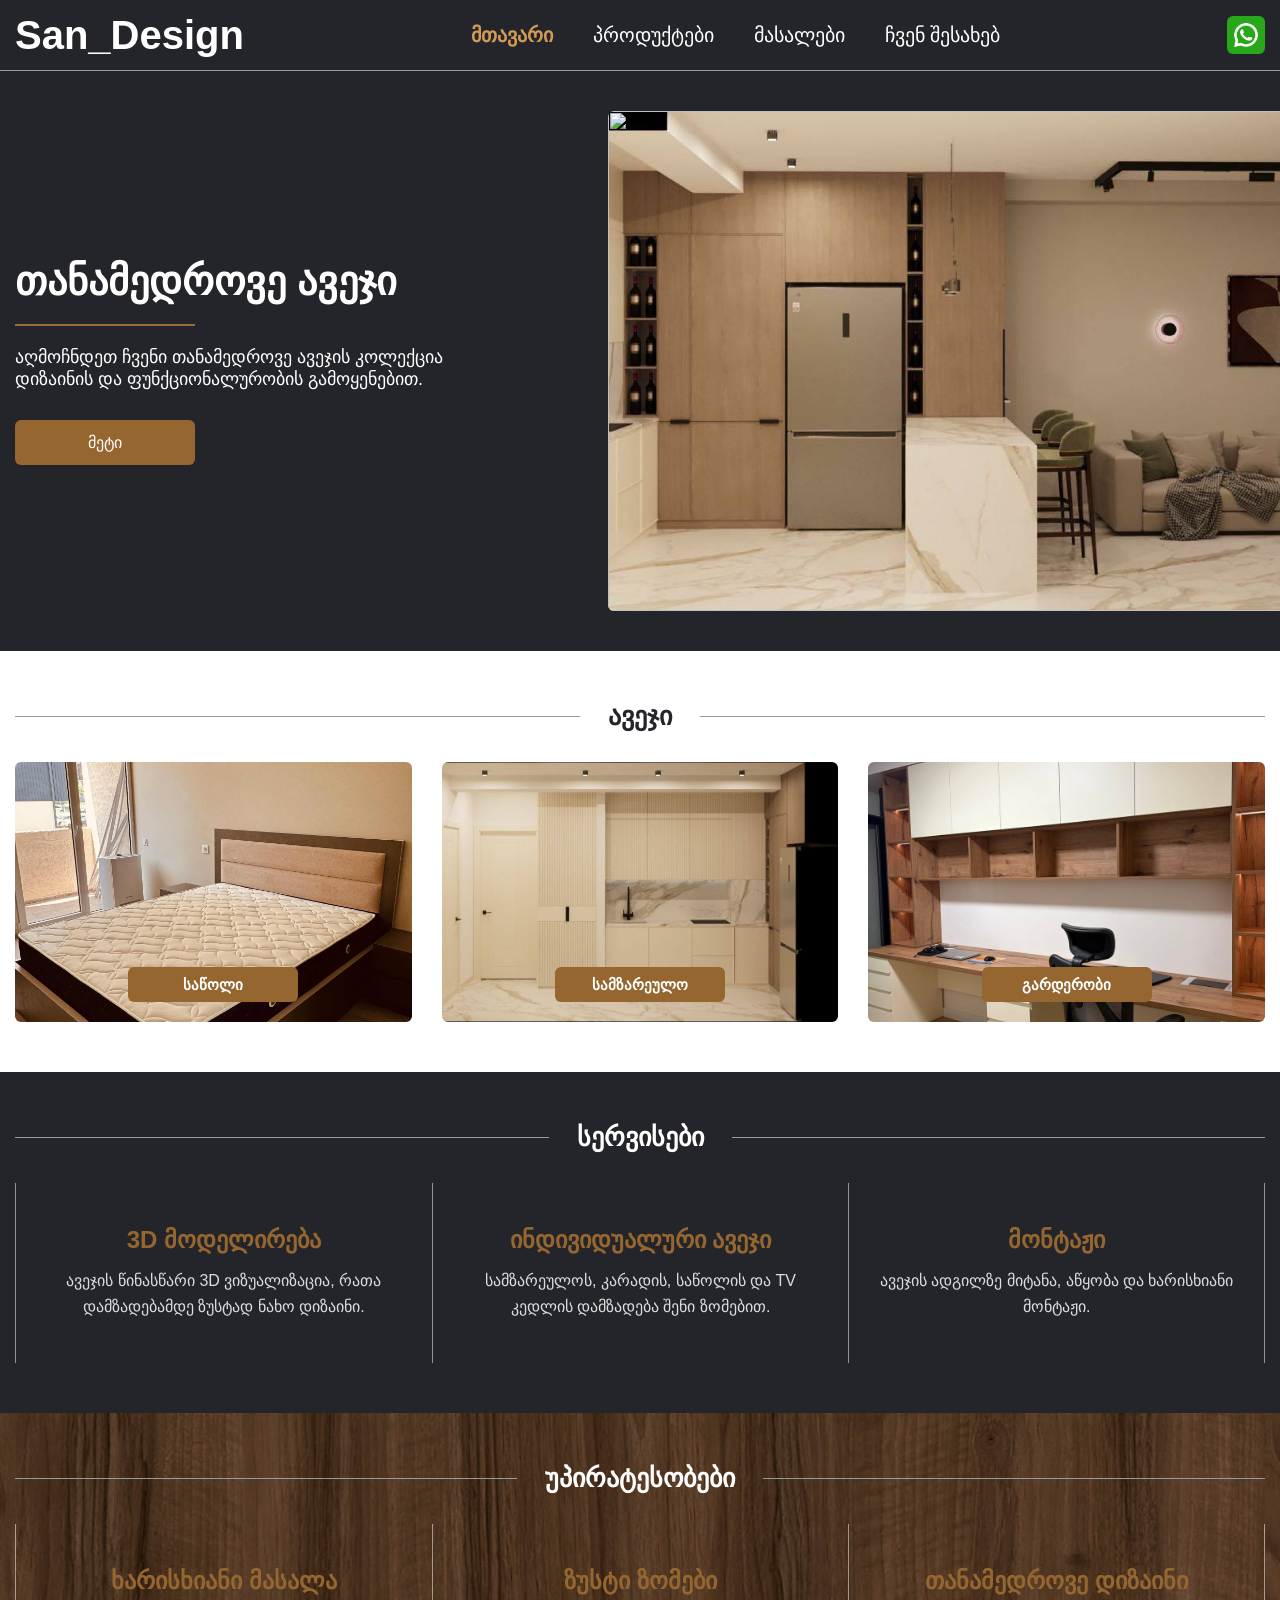
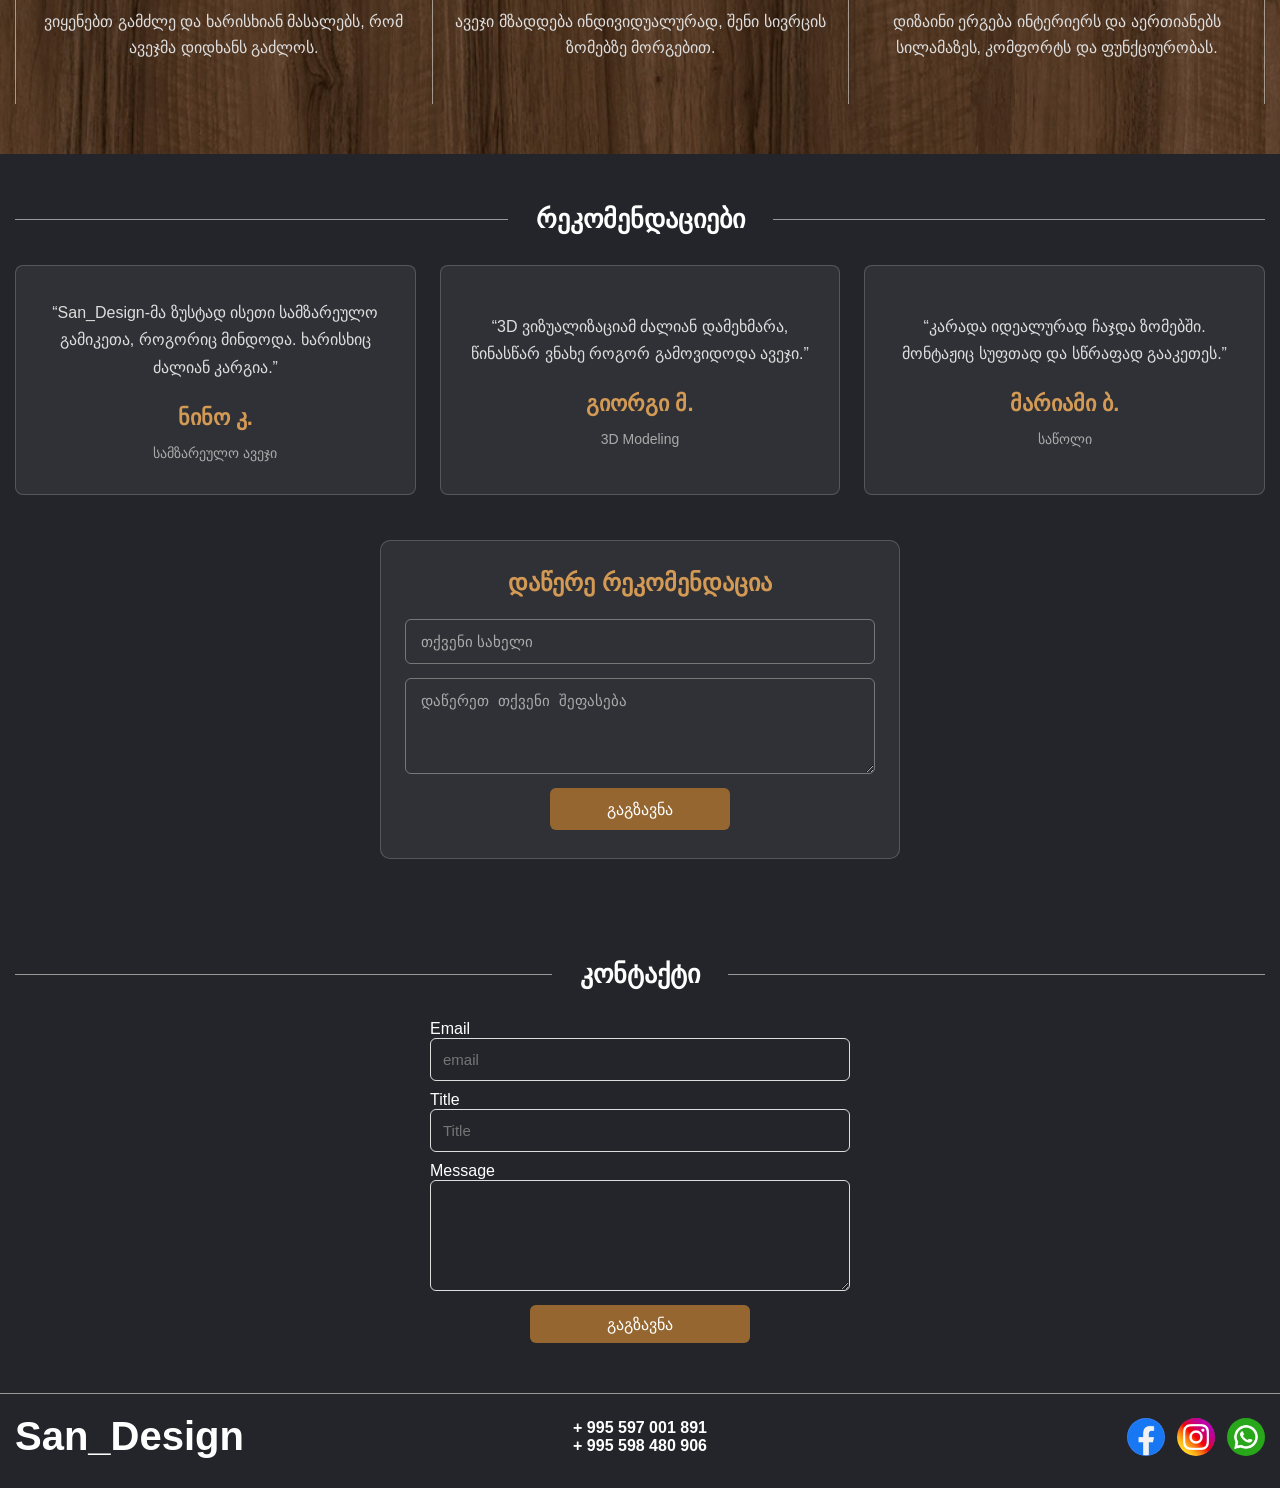
==== commit 1d93c40e: "Fix HTML encoding issues in index.html" ====
--- a/index.html
+++ b/index.html
@@ -47,17 +47,17 @@
 
     <div class="cards three">
       <article class="card">
-        <img src="images/wardrobe.jpg" alt="" />
+        <img src="images/2.jpg" alt="" />
         <a href="#" class="small-btn">საწოლი</a>
       </article>
 
       <article class="card">
-        <img src="images/bed.jpg" alt="" />
+        <img src="images/3.jpg" alt="" />
         <a href="#" class="small-btn">სამზარეულო</a>
       </article>
 
       <article class="card">
-        <img src="images/closet.jpg" alt="" />
+        <img src="images/4.jpg" alt="" />
         <a href="#" class="small-btn">გარდერობი</a>
       </article>
     </div>
@@ -202,4 +202,4 @@
 </footer>
 
 </body>
-</html>+</html>
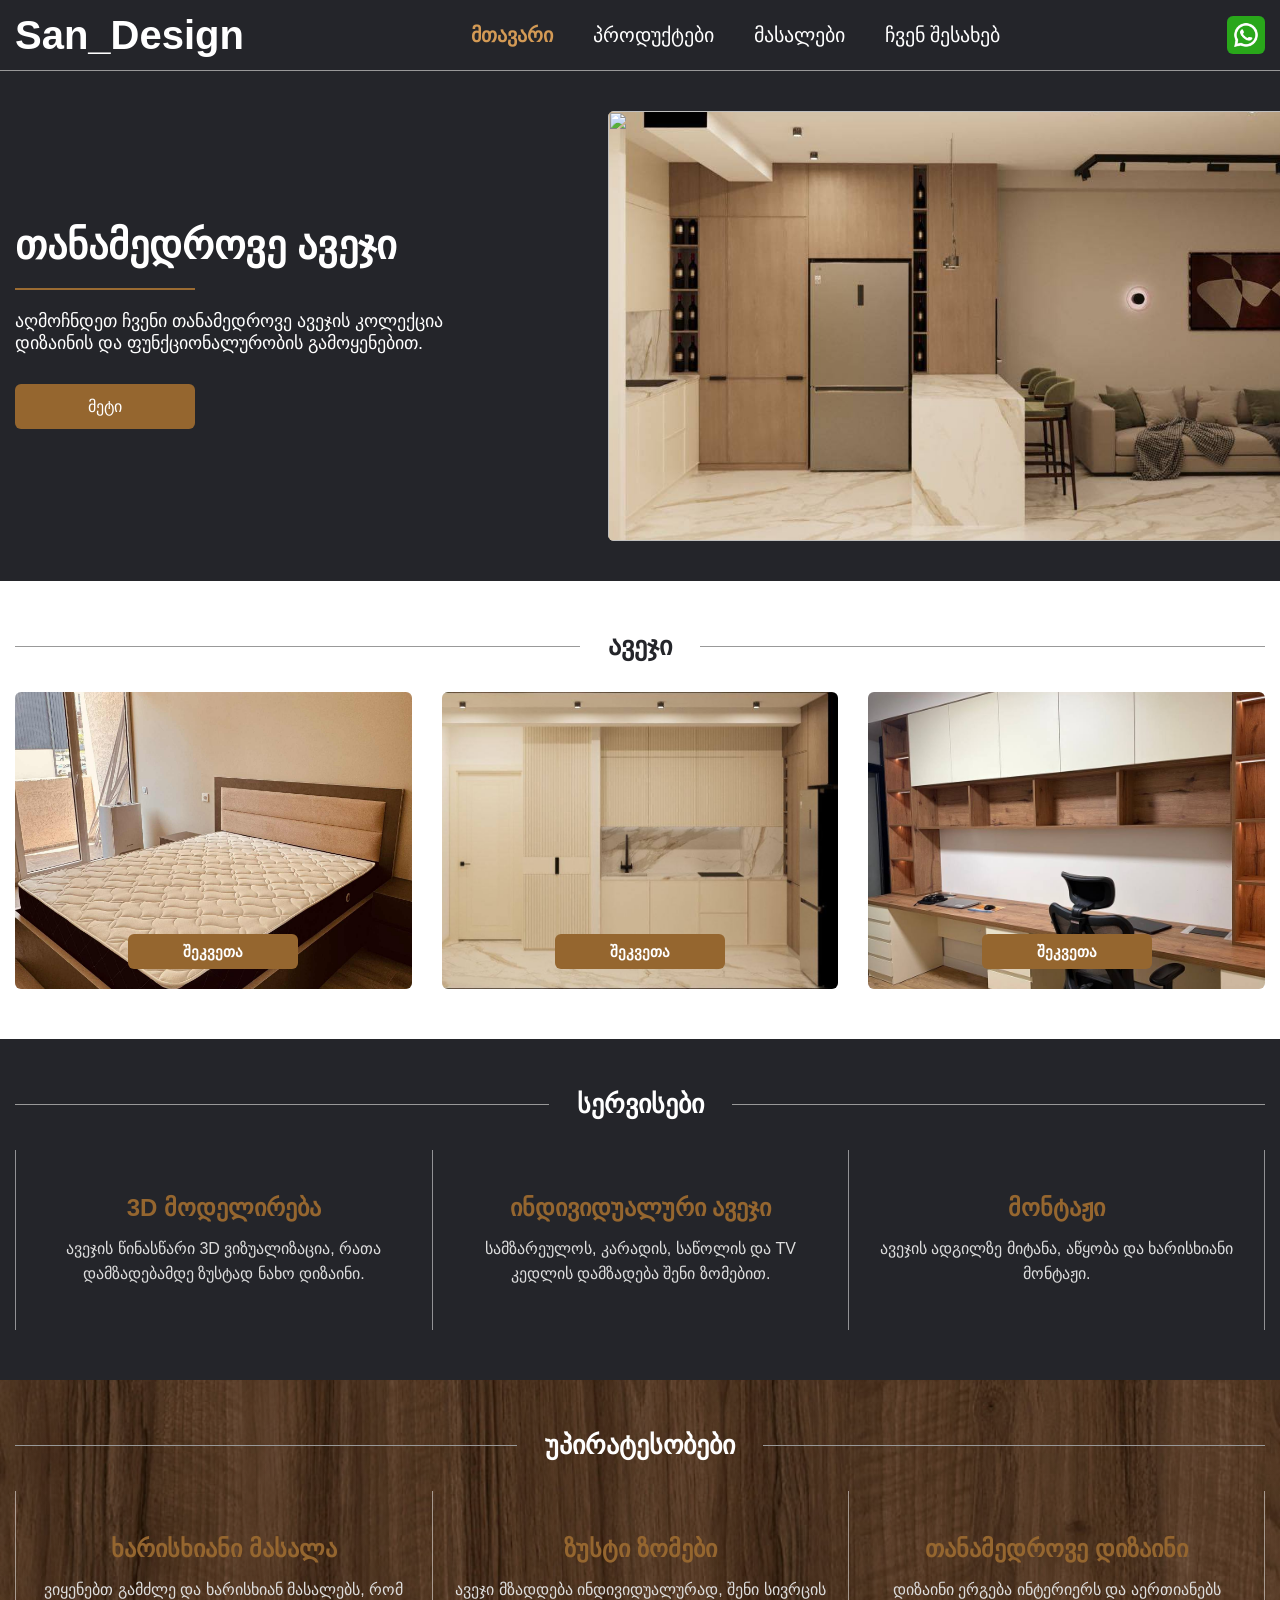
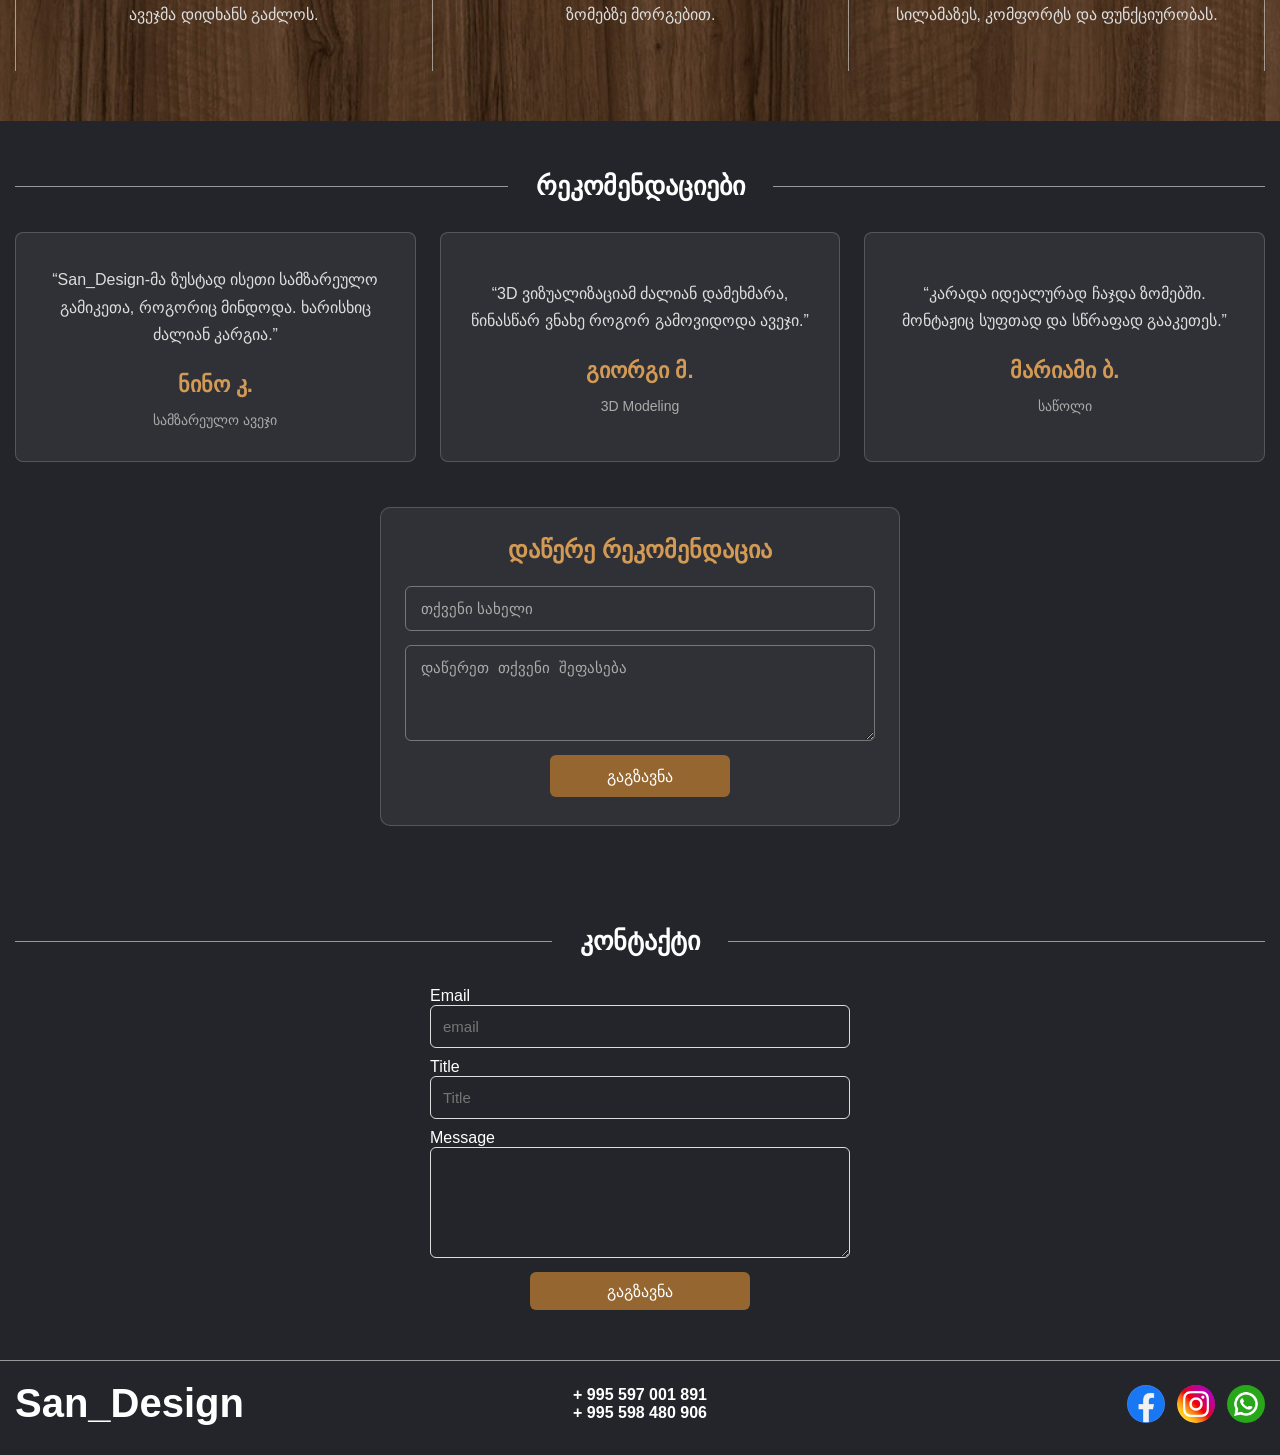
==== commit cd9c34a5: "Update index.html" ====
--- a/index.html
+++ b/index.html
@@ -48,17 +48,17 @@
     <div class="cards three">
       <article class="card">
         <img src="images/2.jpg" alt="" />
-        <a href="#" class="small-btn">საწოლი</a>
+        <a href="#" class="small-btn">შეკვეთა</a>
       </article>
 
       <article class="card">
         <img src="images/3.jpg" alt="" />
-        <a href="#" class="small-btn">სამზარეულო</a>
+        <a href="#" class="small-btn">შეკვეთა</a>
       </article>
 
       <article class="card">
         <img src="images/4.jpg" alt="" />
-        <a href="#" class="small-btn">გარდერობი</a>
+        <a href="#" class="small-btn">შეკვეთა</a>
       </article>
     </div>
   </div>
--- a/style.css
+++ b/style.css
@@ -104,10 +104,10 @@
 }
 
 .hero-image {
-  height: 500px;
+  border-radius: 6px;
   background: url("images/1.jpg") center / cover no-repeat;
-  border-radius: 6px;
   overflow: hidden;
+  aspect-ratio: 16 / 10;
 }
 
 .hero-image img {
@@ -173,13 +173,9 @@
 
 .card {
   position: relative;
-  height: 260px;
+  aspect-ratio: 4 / 3;
   border-radius: 6px;
   overflow: hidden;
-  background-size: cover;
-  background-position: center;
-  background-repeat: no-repeat;
-  
 }
 
 .card img {
@@ -199,7 +195,7 @@
 }
 
 .cards .card:nth-child(3) {
-  background-image: url("images/  .jpg");
+  background-image: url("images/.jpg");
 }
 
 .small-btn {
@@ -607,6 +603,8 @@
 
 /* PRODUCTS PAGE */
 
+
+
 .products-hero {
   padding: 80px 0;
   background: #24252a;
@@ -653,11 +651,19 @@
   background: #202126;
 }
 
+.product-card {
+  background: #1b1c20;
+  border-radius: 10px;
+  overflow: hidden;
+  border: 1px solid rgba(149, 102, 47, 0.35);
+}
+
 .product-card img {
   width: 100%;
-  height: 240px;
+  aspect-ratio: 4 / 3;
   object-fit: cover;
   display: block;
+  height: auto;
 }
 
 .product-info {
@@ -896,6 +902,27 @@
 /* INNER PAGES MOBILE */
 
 @media (max-width: 768px) {
+  .hero-content {
+    text-align: center;
+  }
+
+  .btn {
+    justify-self: center;
+  }
+
+  .line{  
+    justify-self: center;
+  }
+
+  .hero-image {
+    position: relative;
+    justify-self: center;
+  }
+  
+  .card {
+  aspect-ratio: 16 / 10;
+}
+
   .page-hero {
     padding: 55px 0 35px;
   }
@@ -907,6 +934,18 @@
   .page-hero p {
     font-size: 16px;
   }
+
+@media (max-width: 768px) {
+
+  .product-grid {
+    grid-template-columns: 1fr;
+  }
+
+  .product-card img {
+    aspect-ratio: 1 / 1;
+  }
+
+}
 
   .materials-grid {
     grid-template-columns: 1fr;
@@ -949,4 +988,6 @@
   .material-card:hover {
     transform: none;
   }
-}+}
+
+
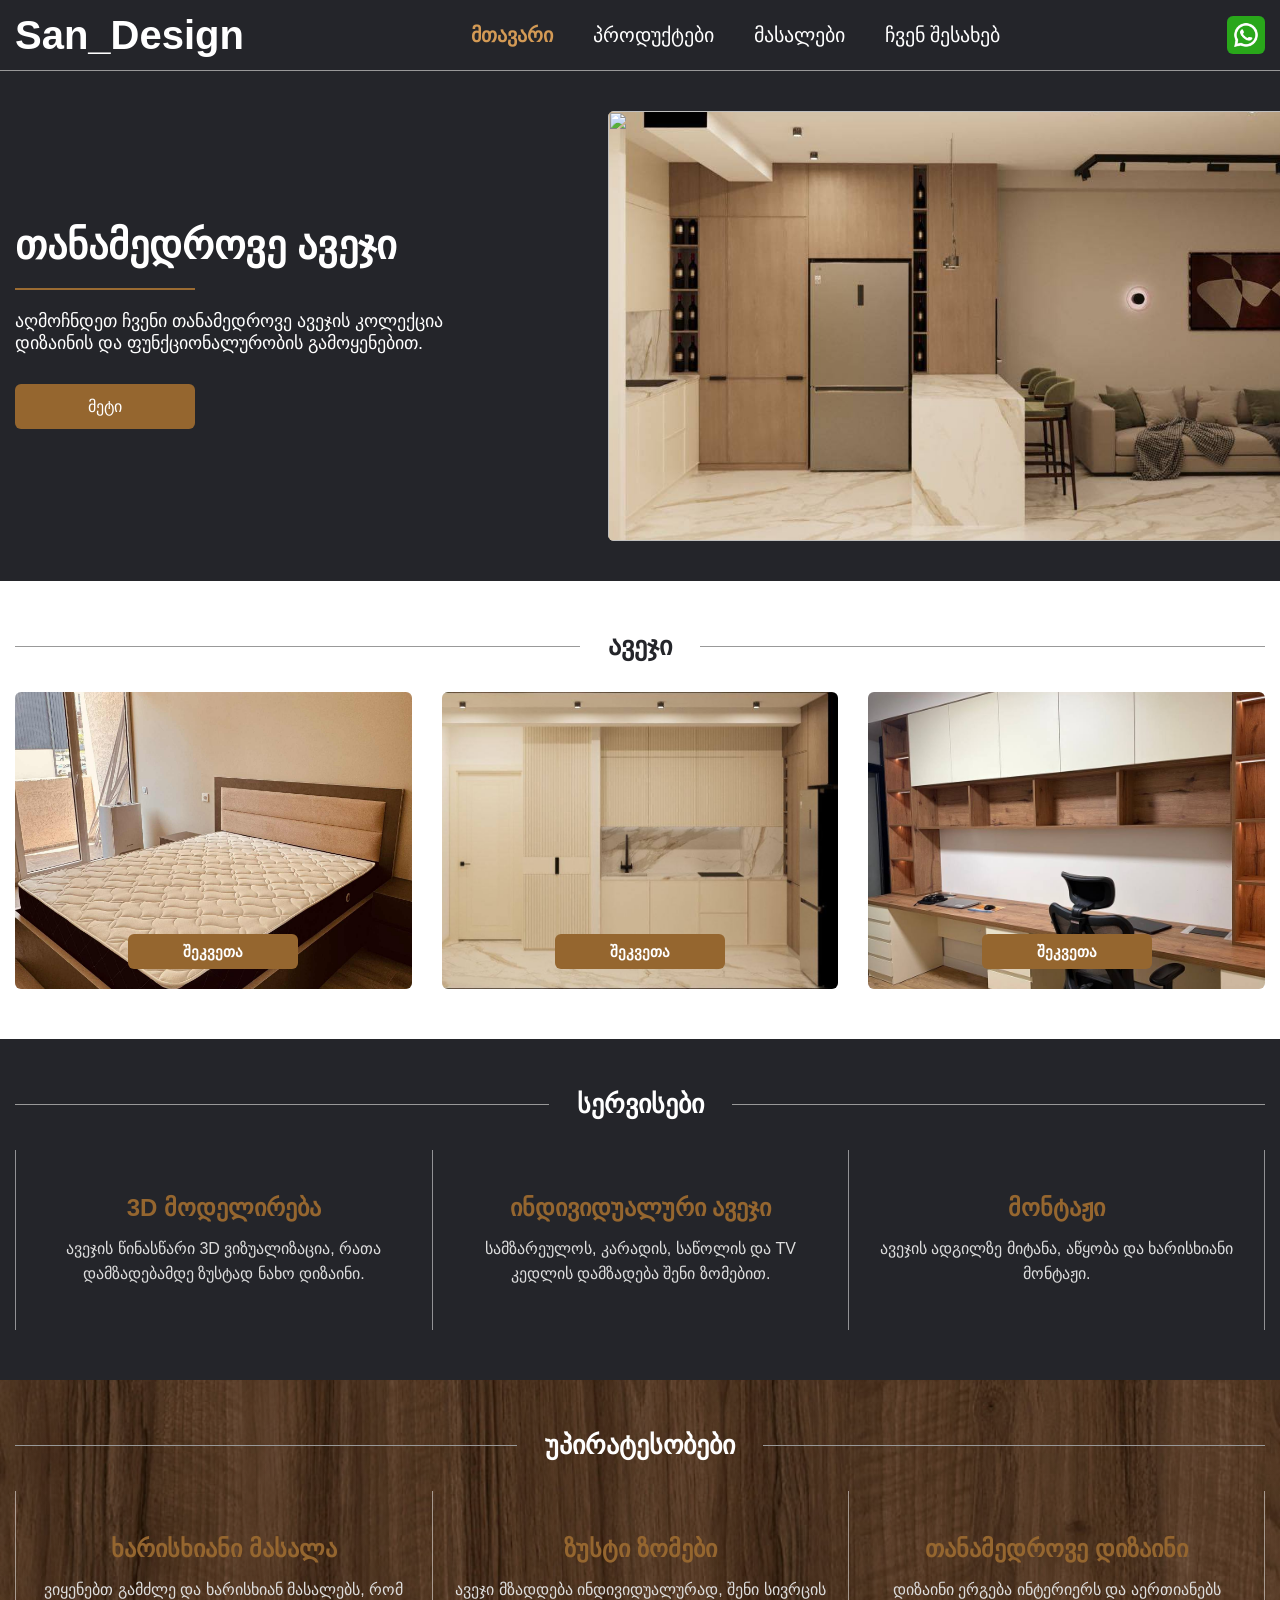
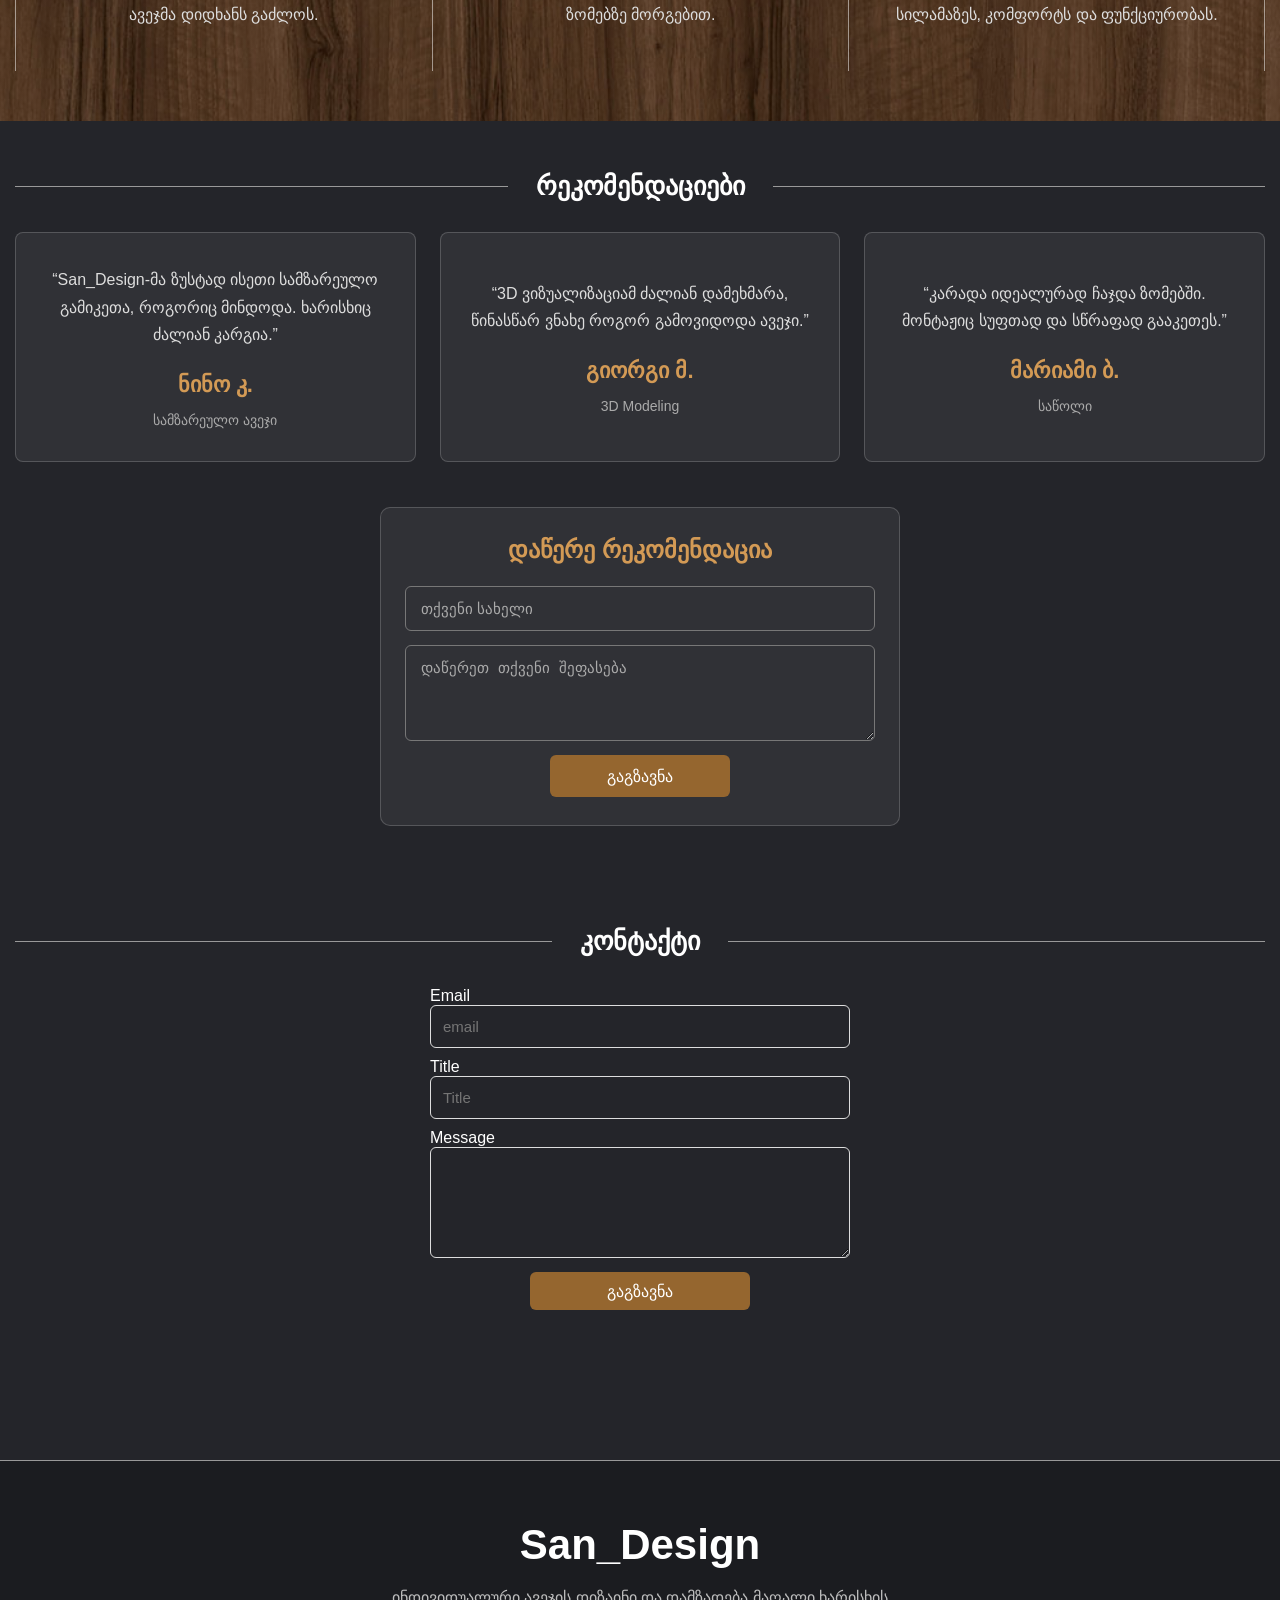
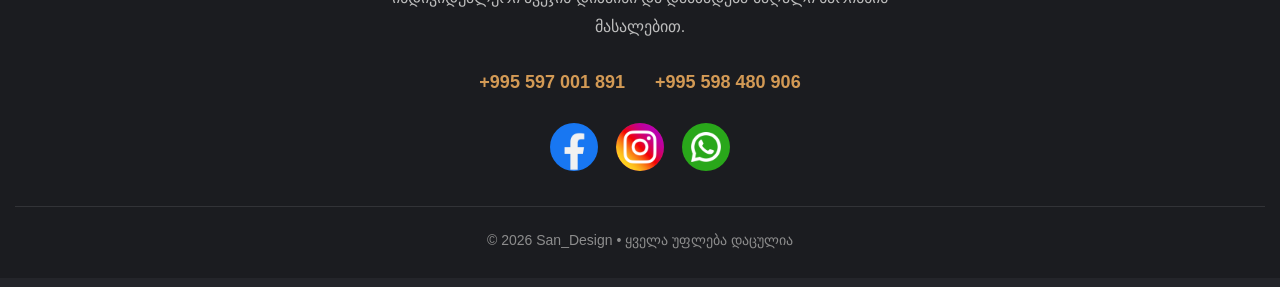
==== commit 14f552c0: "Add files via upload" ====
--- a/index.html
+++ b/index.html
@@ -16,8 +16,8 @@
 
 <nav class="nav" aria-label="Main navigation">
   <a href="./index.html" class="active-link">მთავარი</a>
-  <a href="./products.html">პროდუქტები</a>
-  <a href="./materials.html">მასალები</a>
+   <a href="./products.html">პროდუქტები</a>
+   <a href="./materials.html">მასალები</a>
   <a href="./about.html">ჩვენ შესახებ</a>
 </nav>
     <a href="https://wa.me/995597001891" class="whatsapp" aria-label="WhatsApp"></a>
@@ -36,7 +36,7 @@
       </div>
 
       <div class="hero-image">
-        <img src="images/kitchen.jpg" alt="" />
+        <img src="images/kitchen.jpg" alt="" >
       </div>
     </div>
   </section>
@@ -48,17 +48,17 @@
     <div class="cards three">
       <article class="card">
         <img src="images/2.jpg" alt="" />
-        <a href="#" class="small-btn">შეკვეთა</a>
+        <a href="https://wa.me/995597001891" class="small-btn">შეკვეთა</a>
       </article>
 
       <article class="card">
         <img src="images/3.jpg" alt="" />
-        <a href="#" class="small-btn">შეკვეთა</a>
+        <a href="https://wa.me/995597001891" class="small-btn">შეკვეთა</a>
       </article>
 
       <article class="card">
         <img src="images/4.jpg" alt="" />
-        <a href="#" class="small-btn">შეკვეთა</a>
+        <a href="https://wa.me/995597001891" class="small-btn">შეკვეთა</a>
       </article>
     </div>
   </div>
@@ -185,21 +185,33 @@
 </main>
 
 <footer class="site-footer">
-  <div class="container footer-inner">
-    <a href="#" class="logo">San_Design</a>
-
-    <address class="phones">
-       + 995 597 001 891<br/>
-       + 995 598 480 906
-    </address>
-
-    <div class="socials">
-      <a href="https://www.facebook.com/chveniaveji" aria-label="Facebook"></a>
-      <a href="https://www.instagram.com/san_design_wood/" aria-label="Instagram"></a>
-      <a href="https://wa.me/995597001891" aria-label="WhatsApp"></a>
-    </div>
-  </div>
+
+    <div class="container footer-content">
+
+        <h2 class="footer-logo">San_Design</h2>
+
+        <p class="footer-text">
+            ინდივიდუალური ავეჯის დიზაინი და დამზადება მაღალი ხარისხის მასალებით.
+        </p>
+
+        <div class="footer-phones">
+            <a href="tel:+995597001891">+995 597 001 891</a>
+            <a href="tel:+995598480906">+995 598 480 906</a>
+        </div>
+
+        <div class="socials">
+            <a href="https://www.facebook.com/chveniaveji"></a>
+            <a href="https://www.instagram.com/san_design_wood/"></a>
+            <a href="https://wa.me/995597001891"></a>
+        </div>
+
+        <div class="copyright">
+            © 2026 San_Design • ყველა უფლება დაცულია
+        </div>
+
+    </div>
+
 </footer>
 
 </body>
-</html>
+</html>
--- a/style.css
+++ b/style.css
@@ -456,47 +456,122 @@
   background: #3f2607;
 }
 
-/* FOOTER */
-
-.site-footer {
-  border-top: 1px solid #999;
-  padding: 20px 0;
-}
-
-.footer-inner {
-  display: grid;
-  grid-template-columns: 1fr auto 1fr;
-  align-items: center;
-}
-
-.phones {
-  font-style: normal;
-  font-size: 16px;
-  font-weight: 700;
-}
-
-.socials {
-  display: flex;
-  justify-content: flex-end;
-  gap: 12px;
-}
-
-.socials a {
-  width: 38px;
-  height: 38px;
-  border-radius: 50%;
-  display: block;
-  background: #3b82f6 url("images/facebook.png") center / 100% no-repeat;
-}
-
-.socials a:nth-child(2) {
-  background: #ec4899 url("images/instagram.png") center / 100% no-repeat;
-}
-
-.socials a:nth-child(3) {
-  background: #22c55e url("images/whatsapp.png") center / 100% no-repeat;
-}
-
+.site-footer{
+    margin-top:100px;
+    padding:60px 0 30px;
+    background:#1b1c20;
+    border-top:1px #999 solid;
+}
+
+.footer-content{
+    display:flex;
+    flex-direction:column;
+    align-items:center;
+    text-align:center;
+}
+
+.footer-logo{
+    font-size:42px;
+    margin-bottom:15px;
+}
+
+.footer-text{
+    max-width:550px;
+    color:#bdbdbd;
+    line-height:1.8;
+    margin-bottom:30px;
+}
+
+.footer-phones{
+    display:flex;
+    gap:30px;
+    margin-bottom:30px;
+    flex-wrap:wrap;
+    justify-content:center;
+}
+
+.footer-phones a{
+    color:#d39a55;
+    font-size:18px;
+    font-weight:bold;
+    transition:.3s;
+}
+
+.footer-phones a:hover{
+    color:white;
+}
+
+.socials{
+    display:flex;
+    gap:18px;
+    margin-bottom:35px;
+}
+
+.socials a{
+    width:48px;
+    height:48px;
+    border-radius:50%;
+    transition:.3s;
+}
+
+.socials a:hover{
+    transform:translateY(-5px);
+}
+
+.socials a:nth-child(1){
+    background:#1877f2 url(images/facebook.png) center/100% no-repeat;
+}
+
+.socials a:nth-child(2){
+    background:#e1306c url(images/instagram.png) center/100% no-repeat;
+}
+
+.socials a:nth-child(3){
+    background:#22c55e url(images/whatsapp.png) center/100% no-repeat;
+}
+
+.copyright{
+    width:100%;
+    border-top:1px solid rgba(255,255,255,.1);
+    padding-top:25px;
+    color:#8d8d8d;
+    font-size:14px;
+}
+
+@media(max-width:768px){
+
+.site-footer{
+    padding:45px 0 25px;
+}
+
+.footer-logo{
+    font-size:30px;
+}
+
+.footer-text{
+    font-size:15px;
+    padding:0 15px;
+}
+
+.footer-phones{
+    flex-direction:column;
+    gap:15px;
+}
+
+.footer-phones a{
+    font-size:17px;
+}
+
+.socials a{
+    width:42px;
+    height:42px;
+}
+
+.copyright{
+    font-size:13px;
+}
+
+}
 /* MOBILE */
 
 @media (max-width: 768px) {
